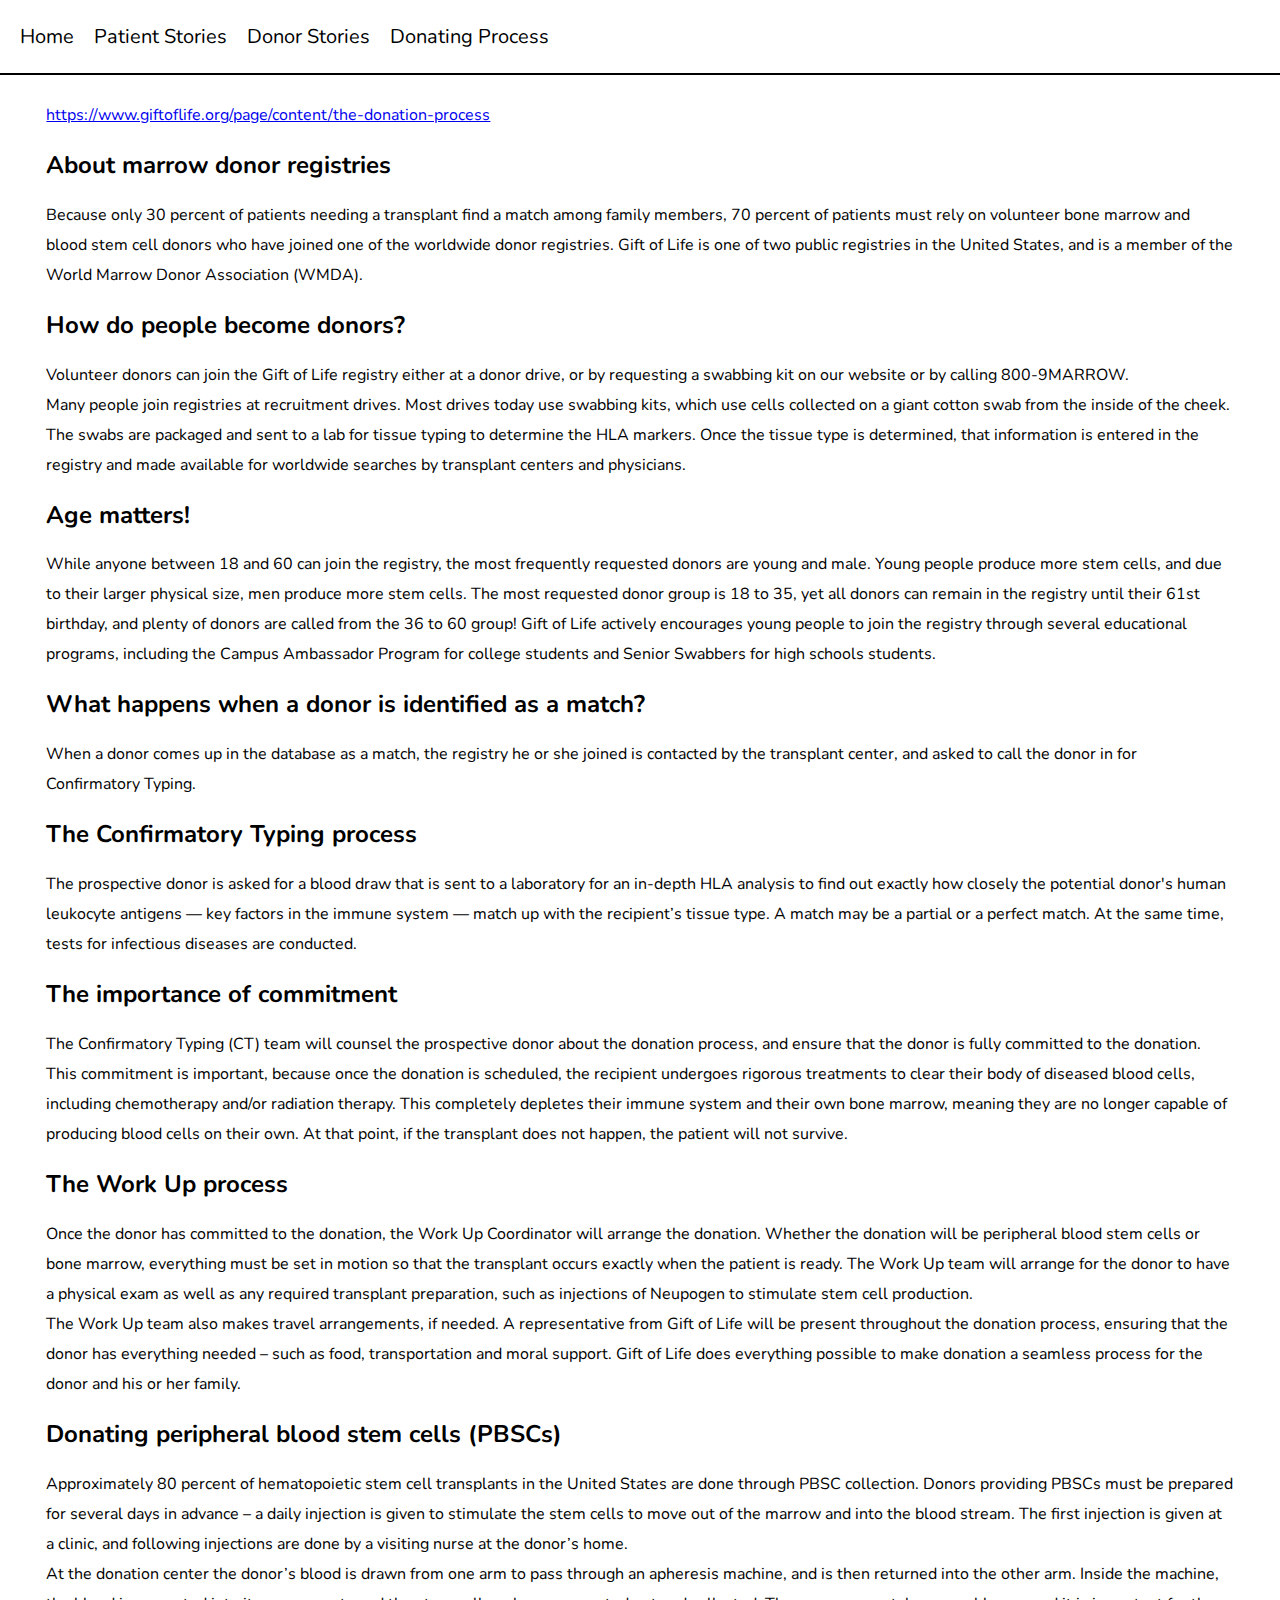
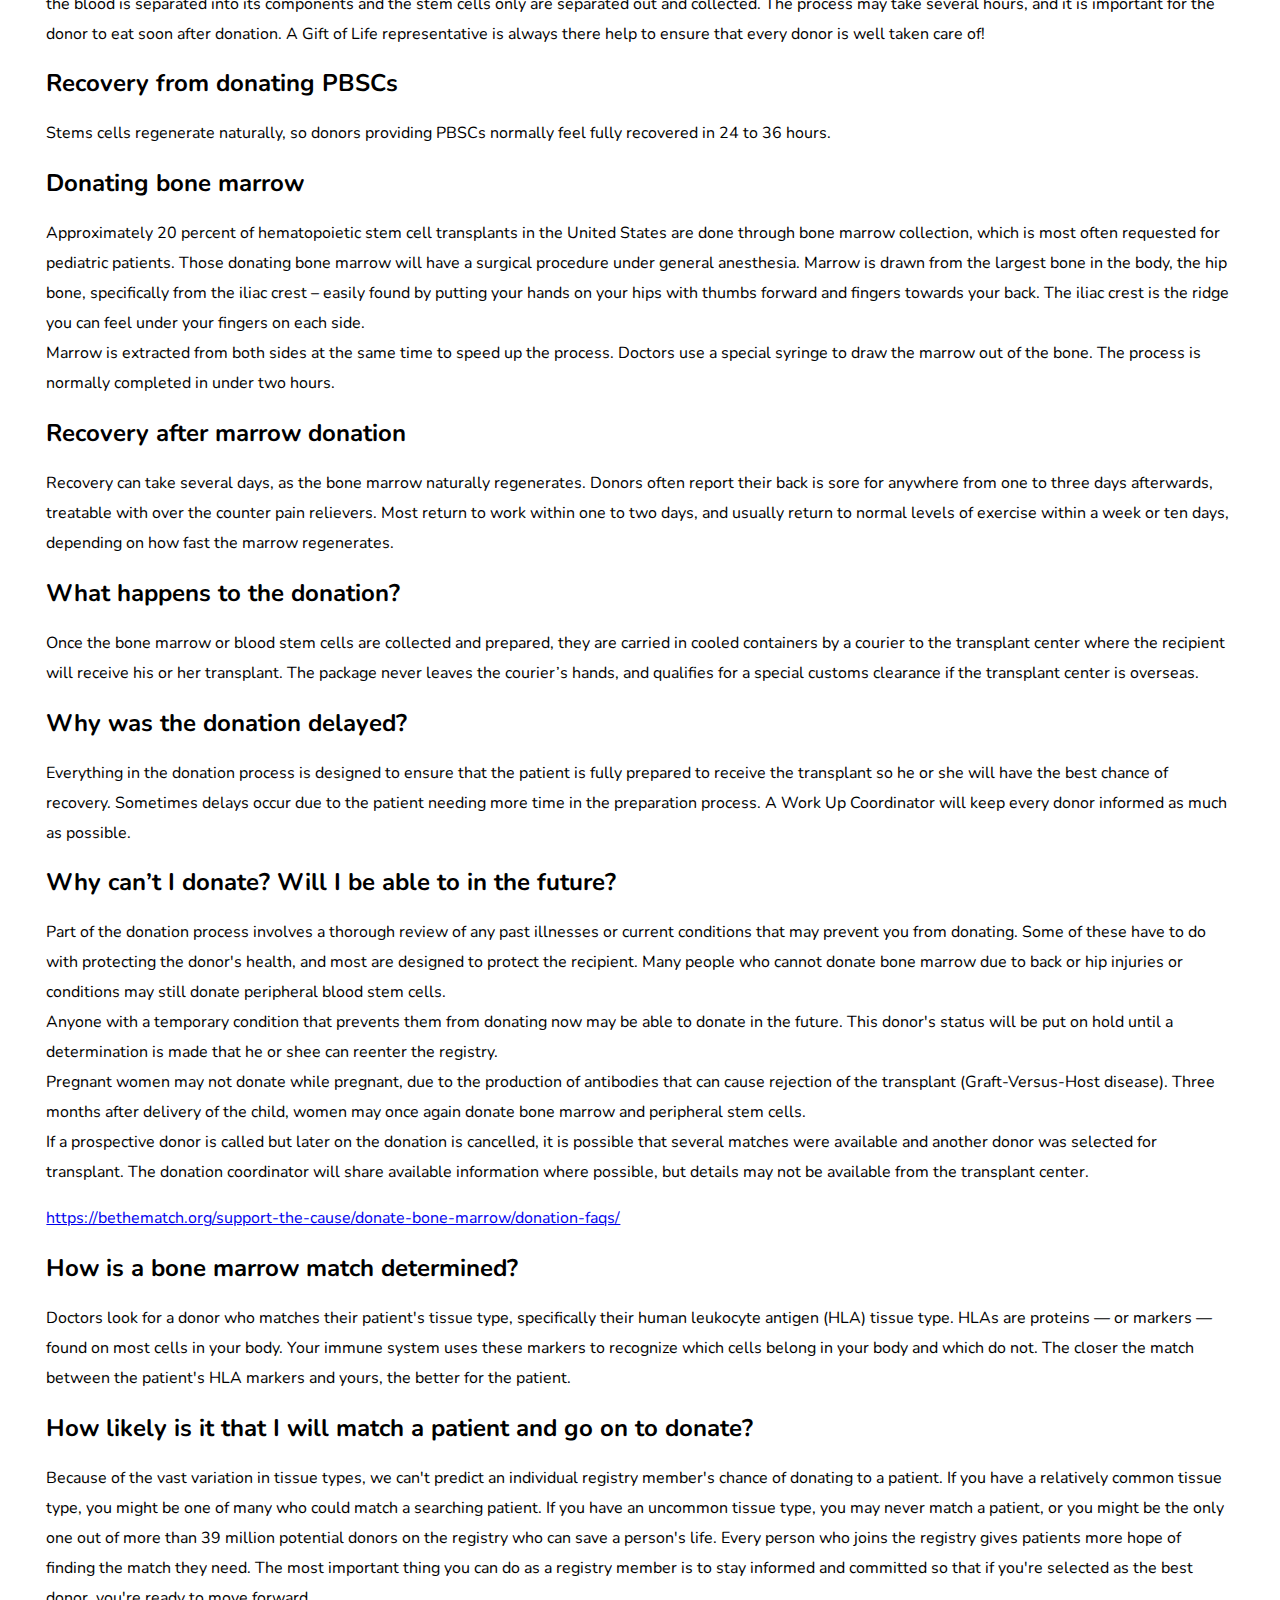
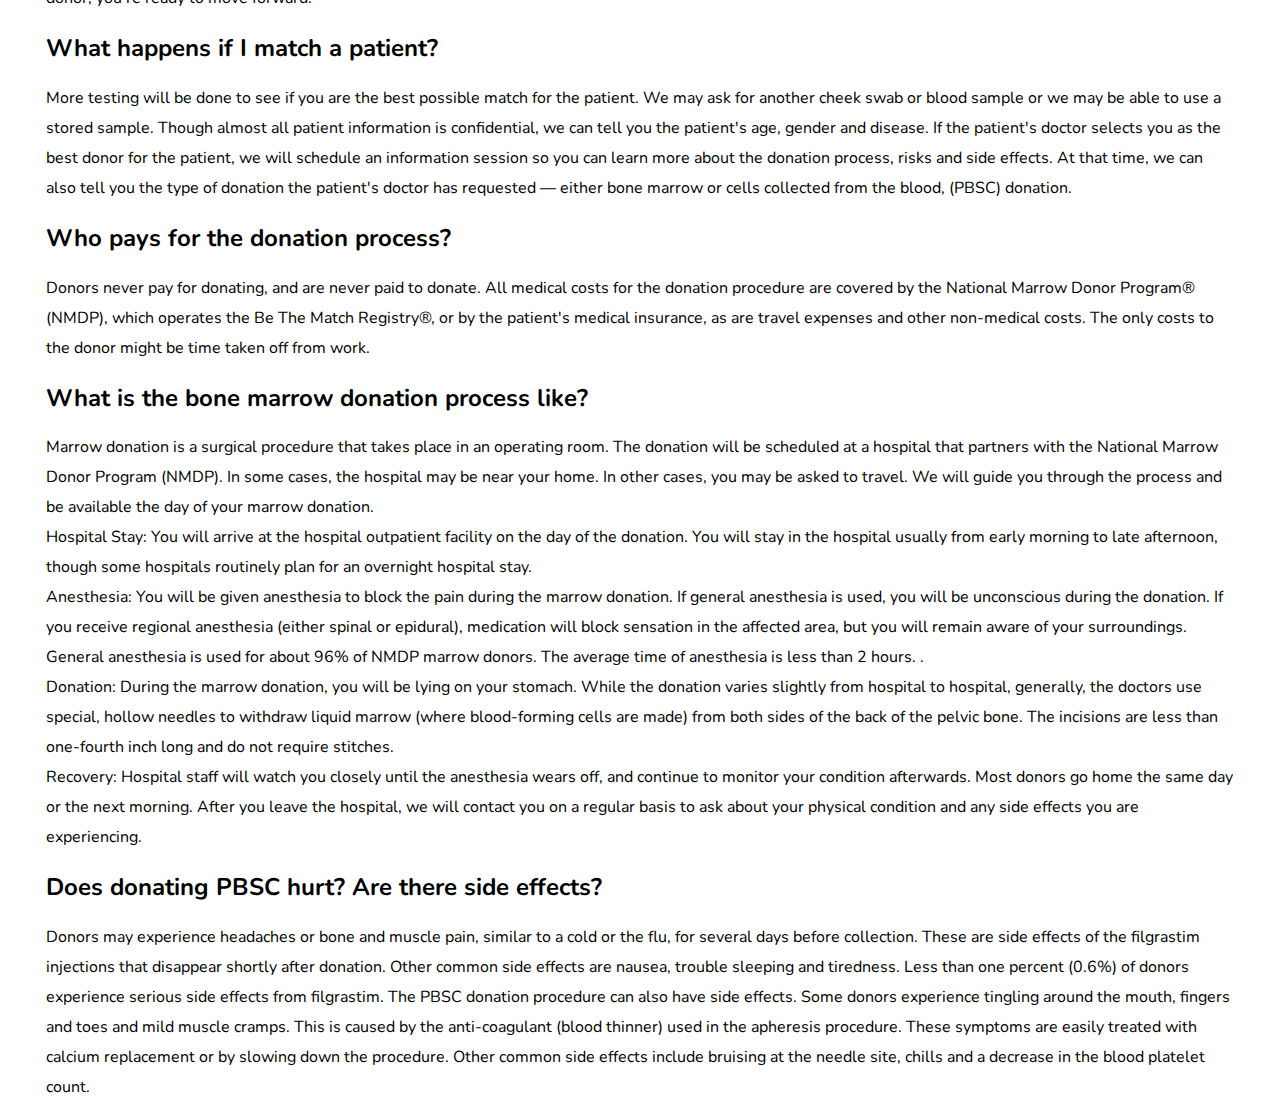
==== donatingProcess.html @ c0209371 "Added a donor stories page" ====
<html>
    <head>
        <title>Patient Stories</title>
        <link rel="stylesheet" href="style.css">

        <link rel="preconnect" href="https://fonts.googleapis.com">
        <link rel="preconnect" href="https://fonts.gstatic.com" crossorigin>
        <link href="https://fonts.googleapis.com/css2?family=Nunito:wght@200;300&display=swap" rel="stylesheet">
    </head>

    <body>
        <div id = "header">
            <a href = "index.html" class = "headerTitles">Home</a>
            <a href = "patientStories.html" class = "headerTitles">Patient Stories</a>
            <a href = "donorStories.html" class = "headerTitles">Donor Stories</a>
            <a href = "donatingProcess.html" class = "headerTitles">Donating Process</a>
        </div>

        <div style = "margin-top: 100px" class = "bodyText">
            <a href= "https://www.giftoflife.org/page/content/the-donation-process">https://www.giftoflife.org/page/content/the-donation-process</a> 

            <h2>About marrow donor registries</h2>
            <p>Because only 30 percent of patients needing a transplant find a match among family members, 70 percent of patients must rely on volunteer bone marrow and blood stem cell donors who have joined one of the worldwide donor registries. Gift of Life is one of two public registries in the United States, and is a member of the World Marrow Donor Association (WMDA). </p>

            <h2>How do people become donors?</h2>
            <p>Volunteer donors can join the Gift of Life registry either at a donor drive, or by requesting a swabbing kit on our website or by calling 800-9MARROW.<br>
                Many people join registries at recruitment drives. Most drives today use swabbing kits, which use cells collected on a giant cotton swab from the inside of the cheek. The swabs are packaged and sent to a lab for tissue typing to determine the HLA markers. Once the tissue type is determined, that information is entered in the registry and made available for worldwide searches by transplant centers and physicians.
            </p>
            
            <h2>Age matters!</h2>
            <p>While anyone between 18 and 60 can join the registry, the most frequently requested donors are young and male. Young people produce more stem cells, and due to their larger physical size, men produce more stem cells. The most requested donor group is 18 to 35, yet all donors can remain in the registry until their 61st birthday, and plenty of donors are called from the 36 to 60 group! Gift of Life actively encourages young people to join the registry through several educational programs, including the Campus Ambassador Program for college students and Senior Swabbers for high schools students.</p>

            <h2>What happens when a donor is identified as a match?</h2>
            <p>When a donor comes up in the database as a match, the registry he or she joined is contacted by the transplant center, and asked to call the donor in for Confirmatory Typing.</p>

            <h2>The Confirmatory Typing process</h2>
            <p>The prospective donor is asked for a blood draw that is sent to a laboratory for an in-depth HLA analysis to find out exactly how closely the potential donor's human leukocyte antigens — key factors in the immune system — match up with the recipient’s tissue type. A match may be a partial or a perfect match. At the same time, tests for infectious diseases are conducted.</p>

            <h2>The importance of commitment</h2>
            <p>The Confirmatory Typing (CT) team will counsel the prospective donor about the donation process, and ensure that the donor is fully committed to the donation. This commitment is important, because once the donation is scheduled, the recipient undergoes rigorous treatments to clear their body of diseased blood cells, including chemotherapy and/or radiation therapy. This completely depletes their immune system and their own bone marrow, meaning they are no longer capable of producing blood cells on their own. At that point, if the transplant does not happen, the patient will not survive.</p>

            <h2>The Work Up process</h2>
            <p>Once the donor has committed to the donation, the Work Up Coordinator will arrange the donation. Whether the donation will be peripheral blood stem cells or bone marrow, everything must be set in motion so that the transplant occurs exactly when the patient is ready. The Work Up team will arrange for the donor to have a physical exam as well as any required transplant preparation, such as injections of Neupogen to stimulate stem cell production.<br>
                The Work Up team also makes travel arrangements, if needed. A representative from Gift of Life will be present throughout the donation process, ensuring that the donor has everything needed – such as food, transportation and moral support. Gift of Life does everything possible to make donation a seamless process for the donor and his or her family.
            </p>

            <h2>Donating peripheral blood stem cells (PBSCs)</h2>
            <p>Approximately 80 percent of hematopoietic stem cell transplants in the United States are done through PBSC collection. Donors providing PBSCs must be prepared for several days in advance – a daily injection is given to stimulate the stem cells to move out of the marrow and into the blood stream. The first injection is given at a clinic, and following injections are done by a visiting nurse at the donor’s home.<br>
                At the donation center the donor’s blood is drawn from one arm to pass through an apheresis machine, and is then returned into the other arm. Inside the machine, the blood is separated into its components and the stem cells only are separated out and collected. The process may take several hours, and it is important for the donor to eat soon after donation. A Gift of Life representative is always there help to ensure that every donor is well taken care of!
            </p>

            <h2>Recovery from donating PBSCs</h2>
            <p>Stems cells regenerate naturally, so donors providing PBSCs normally feel fully recovered in 24 to 36 hours.</p>

            <h2>Donating bone marrow</h2>
            <p>Approximately 20 percent of hematopoietic stem cell transplants in the United States are done through bone marrow collection, which is most often requested for pediatric patients. Those donating bone marrow will have a surgical procedure under general anesthesia. Marrow is drawn from the largest bone in the body, the hip bone, specifically from the iliac crest – easily found by putting your hands on your hips with thumbs forward and fingers towards your back. The iliac crest is the ridge you can feel under your fingers on each side.<br>
                Marrow is extracted from both sides at the same time to speed up the process. Doctors use a special syringe to draw the marrow out of the bone. The process is normally completed in under two hours.
            </p>

            <h2>Recovery after marrow donation</h2>
            <p>Recovery can take several days, as the bone marrow naturally regenerates. Donors often report their back is sore for anywhere from one to three days afterwards, treatable with over the counter pain relievers. Most return to work within one to two days, and usually return to normal levels of exercise within a week or ten days, depending on how fast the marrow regenerates.</p>
        
            <h2>What happens to the donation?</h2>
            <p>Once the bone marrow or blood stem cells are collected and prepared, they are carried in cooled containers by a courier to the transplant center where the recipient will receive his or her transplant. The package never leaves the courier’s hands, and qualifies for a special customs clearance if the transplant center is overseas.</p>

            <h2>Why was the donation delayed?</h2>
            <p>Everything in the donation process is designed to ensure that the patient is fully prepared to receive the transplant so he or she will have the best chance of recovery. Sometimes delays occur due to the patient needing more time in the preparation process. A Work Up Coordinator will keep every donor informed as much as possible.</p>

            <h2>Why can’t I donate? Will I be able to in the future?</h2>
            <p>Part of the donation process involves a thorough review of any past illnesses or current conditions that may prevent you from donating. Some of these have to do with protecting the donor's health, and most are designed to protect the recipient. Many people who cannot donate bone marrow due to back or hip injuries or conditions may still donate peripheral blood stem cells.<br>
                Anyone with a temporary condition that prevents them from donating now may be able to donate in the future. This donor's status will be put on hold until a determination is made that he or shee can reenter the registry.<br>
                Pregnant women may not donate while pregnant, due to the production of antibodies that can cause rejection of the transplant (Graft-Versus-Host disease). Three months after delivery of the child, women may once again donate bone marrow and peripheral stem cells.<br>
                If a prospective donor is called but later on the donation is cancelled, it is possible that several matches were available and another donor was selected for transplant. The donation coordinator will share available information where possible, but details may not be available from the transplant center.<br>
            </p>
            <a href = "https://bethematch.org/support-the-cause/donate-bone-marrow/donation-faqs/">https://bethematch.org/support-the-cause/donate-bone-marrow/donation-faqs/</a>

            <h2>How is a bone marrow match determined?</h2>
            <p>Doctors look for a donor who matches their patient's tissue type, specifically their human leukocyte antigen (HLA) tissue type. HLAs are proteins — or markers — found on most cells in your body. Your immune system uses these markers to recognize which cells belong in your body and which do not. The closer the match between the patient's HLA markers and yours, the better for the patient.</p>

            <h2>How likely is it that I will match a patient and go on to donate?</h2>
            <p>Because of the vast variation in tissue types, we can't predict an individual registry member's chance of donating to a patient. If you have a relatively common tissue type, you might be one of many who could match a searching patient. If you have an uncommon tissue type, you may never match a patient, or you might be the only one out of more than 39 million potential donors on the registry who can save a person's life. Every person who joins the registry gives patients more hope of finding the match they need. The most important thing you can do as a registry member is to stay informed and committed so that if you're selected as the best donor, you're ready to move forward.</p>

            <h2>What happens if I match a patient? </h2>
            <p> More testing will be done to see if you are the best possible match for the patient. We may ask for another cheek swab or blood sample or we may be able to use a stored sample. Though almost all patient information is confidential, we can tell you the patient's age, gender and disease. If the patient's doctor selects you as the best donor for the patient, we will schedule an information session so you can learn more about the donation process, risks and side effects. At that time, we can also tell you the type of donation the patient's doctor has requested — either bone marrow or cells collected from the blood, (PBSC) donation.</p>

            <h2>Who pays for the donation process?</h2>
            <p>Donors never pay for donating, and are never paid to donate. All medical costs for the donation procedure are covered by the National Marrow Donor Program® (NMDP), which operates the Be The Match Registry®, or by the patient's medical insurance, as are travel expenses and other non-medical costs. The only costs to the donor might be time taken off from work.</p>

            <h2>What is the bone marrow donation process like?</h2>
            <p>Marrow donation is a surgical procedure that takes place in an operating room. The donation will be scheduled at a hospital that partners with the National Marrow Donor Program (NMDP). In some cases, the hospital may be near your home. In other cases, you may be asked to travel. We will guide you through the process and be available the day of your marrow donation.<br>
                Hospital Stay: You will arrive at the hospital outpatient facility on the day of the donation. You will stay in the hospital usually from early morning to late afternoon, though some hospitals routinely plan for an overnight hospital stay.<br>
                Anesthesia: You will be given anesthesia to block the pain during the marrow donation. If general anesthesia is used, you will be unconscious during the donation. If you receive regional anesthesia (either spinal or epidural), medication will block sensation in the affected area, but you will remain aware of your surroundings. General anesthesia is used for about 96% of NMDP marrow donors. The average time of anesthesia is less than 2 hours. .<br>
                Donation: During the marrow donation, you will be lying on your stomach. While the donation varies slightly from hospital to hospital, generally, the doctors use special, hollow needles to withdraw liquid marrow (where blood-forming cells are made) from both sides of the back of the pelvic bone. The incisions are less than one-fourth inch long and do not require stitches.<br>
                Recovery: Hospital staff will watch you closely until the anesthesia wears off, and continue to monitor your condition afterwards. Most donors go home the same day or the next morning. After you leave the hospital, we will contact you on a regular basis to ask about your physical condition and any side effects you are experiencing.<br>
            </p>

            <h2>Does donating PBSC hurt? Are there side effects? </h2>
            <p>Donors may experience headaches or bone and muscle pain, similar to a cold or the flu, for several days before collection. These are side effects of the filgrastim injections that disappear shortly after donation. Other common side effects are nausea, trouble sleeping and tiredness. Less than one percent (0.6%) of donors experience serious side effects from filgrastim. The PBSC donation procedure can also have side effects. Some donors experience tingling around the mouth, fingers and toes and mild muscle cramps. This is caused by the anti-coagulant (blood thinner) used in the apheresis procedure. These symptoms are easily treated with calcium replacement or by slowing down the procedure. Other common side effects include bruising at the needle site, chills and a decrease in the blood platelet count.</p>
        </div>
    </body>
</html>
---- style.css ----
body {
  font-family: 'Nunito', sans-serif;
}

#header {
    display: flex;
    position: fixed;
    width: 100vw;
    height: 75px;
    border-bottom: 2px solid black;
    top: 0px;
    left: 0px;

    padding-left: 10px;

    background-color: white;

    z-index: 900;
}

.headerTitles {
    margin-top: auto;
    margin-bottom: auto;
    margin-left: 10px;
    margin-right: 10px;
    font-size: 20px;
    color: black;
    text-decoration: none;
}

.bodyText {
  margin-left: 3vw;
  margin-right: 3vw;
  line-height: 30px;
}

* {box-sizing: border-box}
.mySlides1, .mySlides2 .mySlides3 {display: none}
img {vertical-align: middle;}

/* Slideshow container */
.slideshow-container {
  max-width: 500px;
  position: relative;
  margin: auto;
}

/* Next & previous buttons */
.prev, .next {
  cursor: pointer;
  position: absolute;
  top: 50%;
  width: auto;
  padding: 16px;
  margin-top: -22px;
  font-weight: bold;
  font-size: 18px;
  transition: 0.6s ease;
  border-radius: 0 3px 3px 0;
  user-select: none;
  background-color: #f1f1f1;
  color: black;
}

.prev {
  left: -50px;
}

/* Position the "next button" to the right */
.next {
  right: -50px;
  border-radius: 3px 0 0 3px;
}
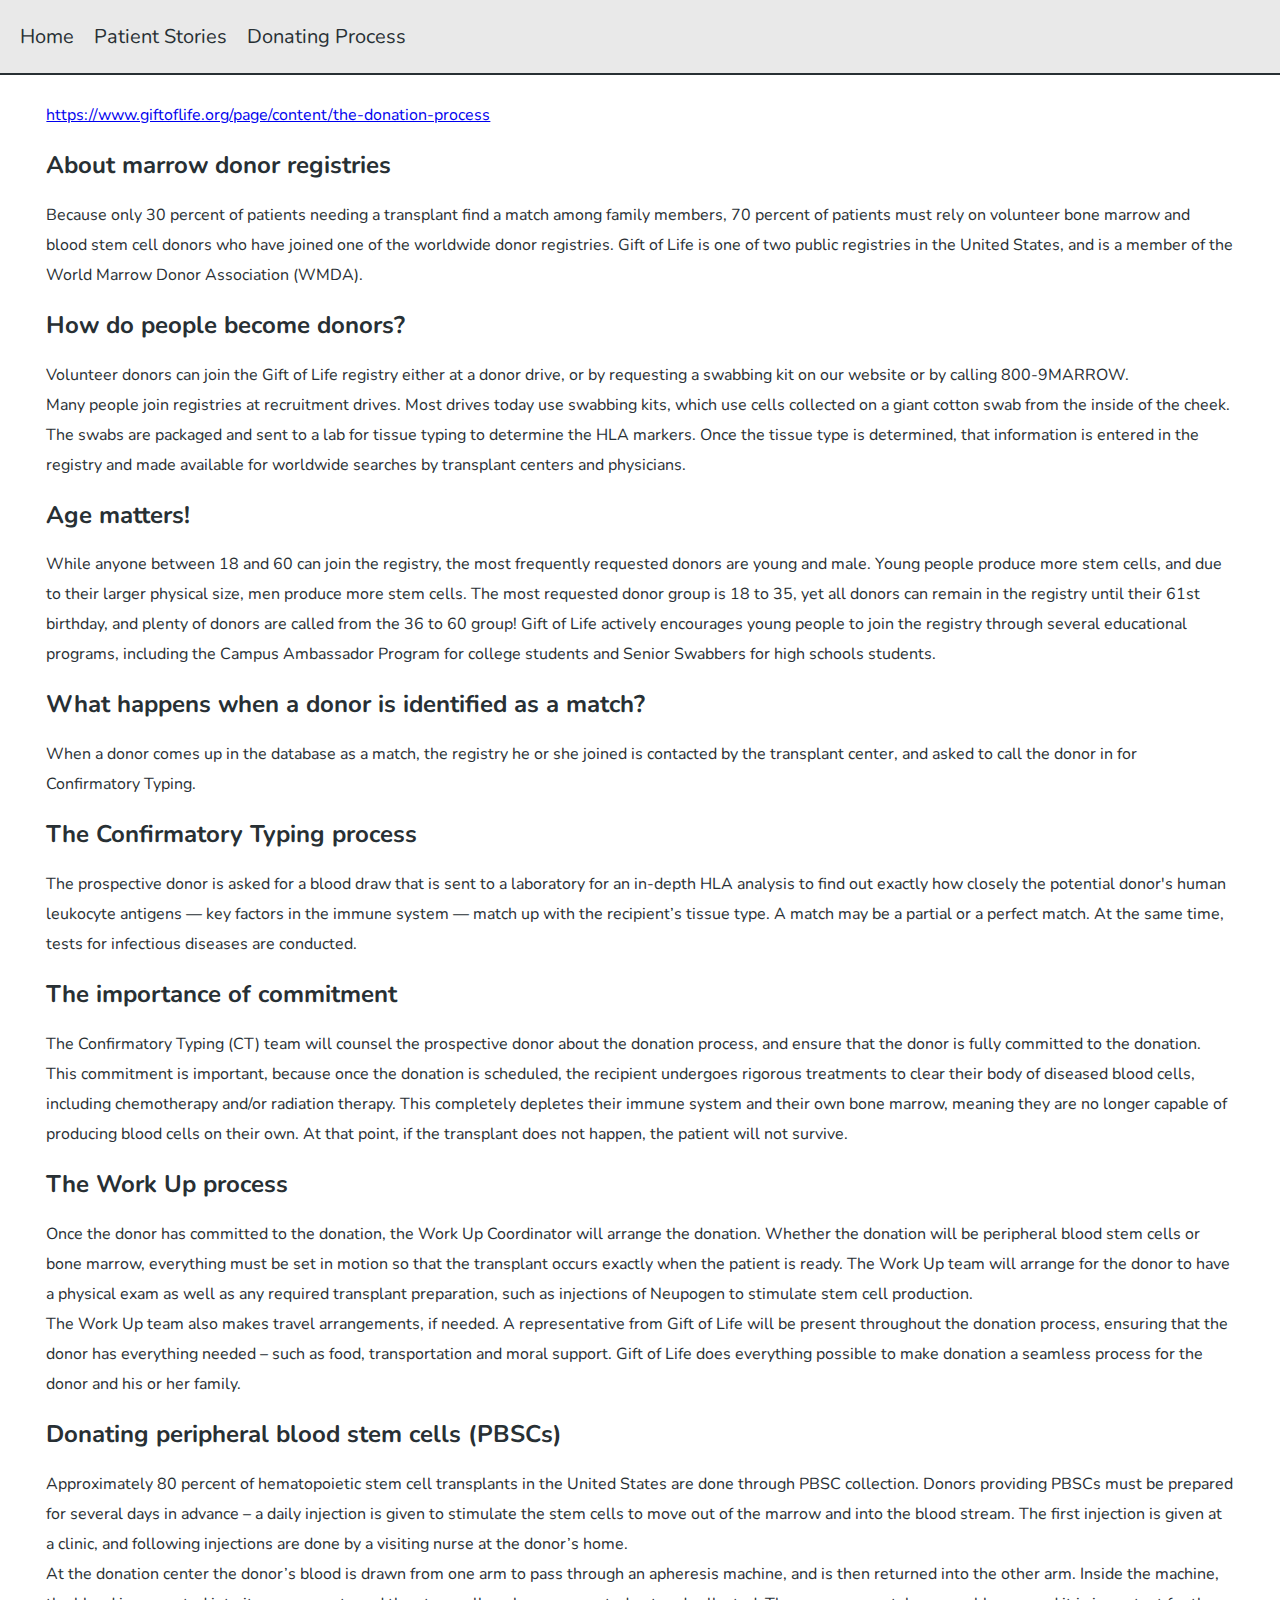
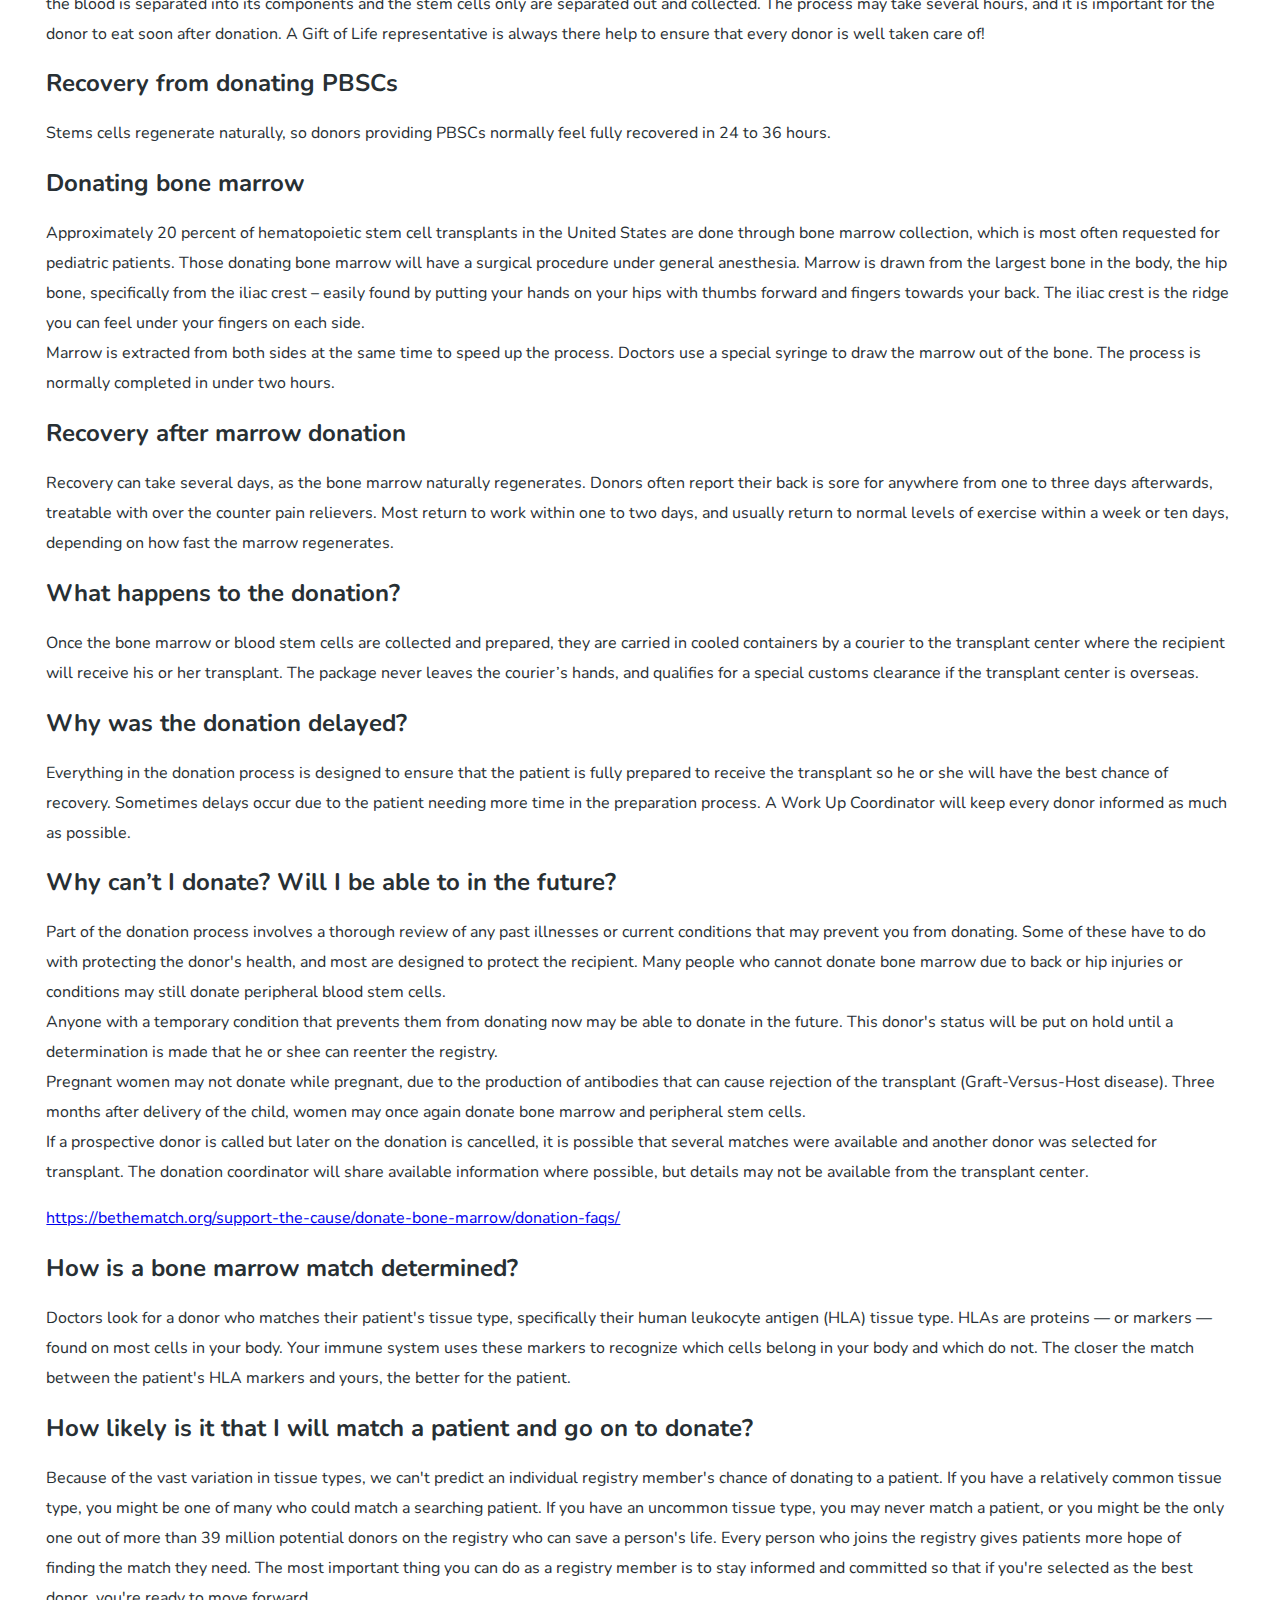
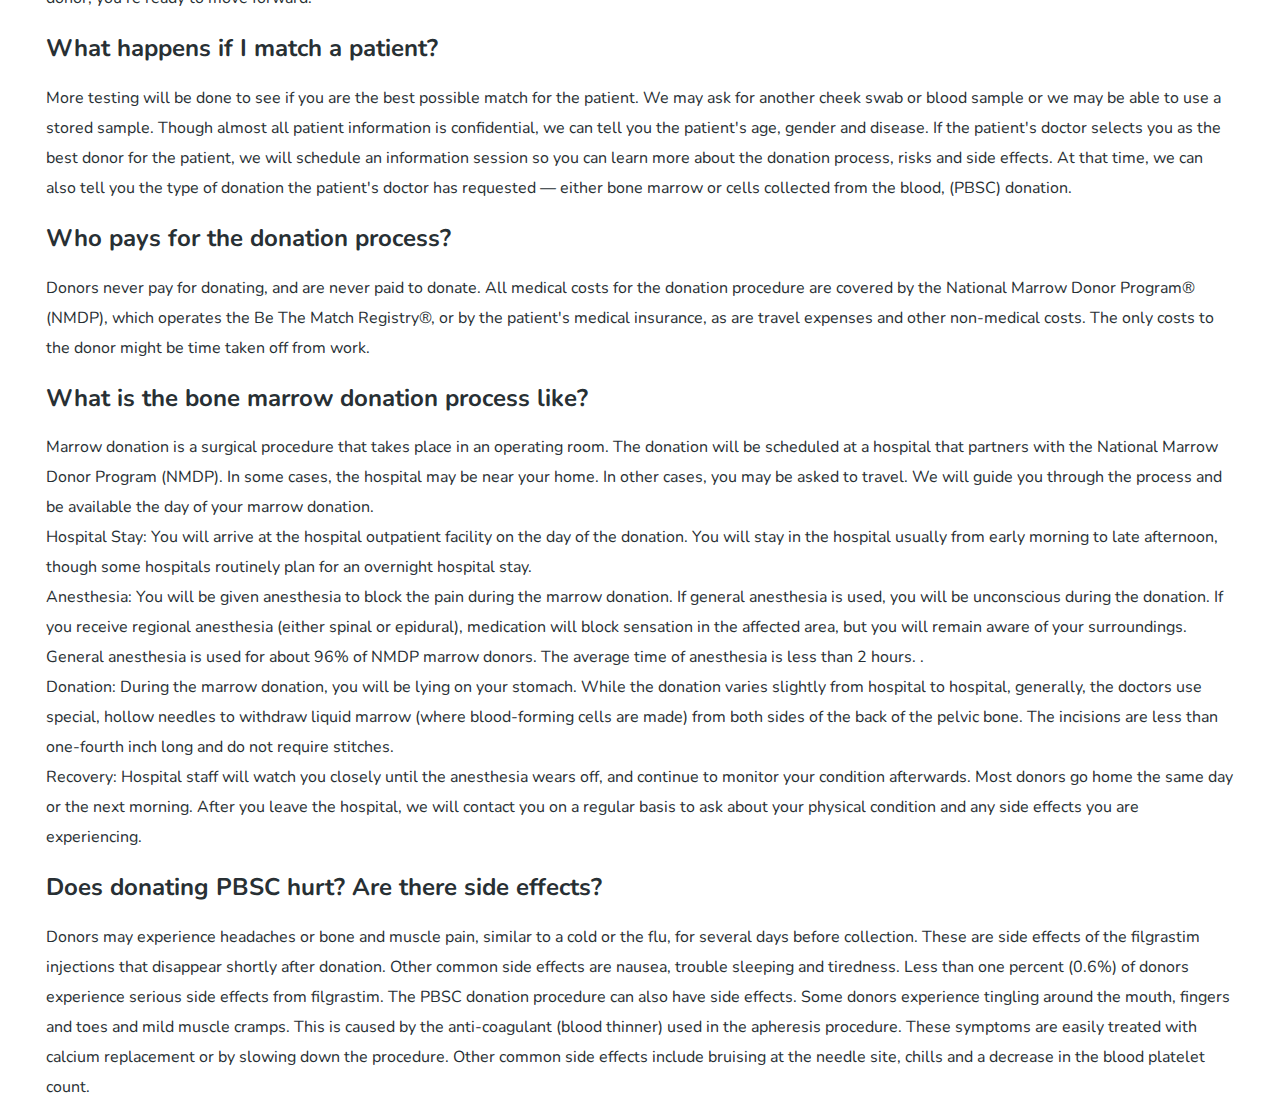
==== commit 8f5291ec: "removed donor stories" ====
--- a/donatingProcess.html
+++ b/donatingProcess.html
@@ -12,7 +12,6 @@
         <div id = "header">
             <a href = "index.html" class = "headerTitles">Home</a>
             <a href = "patientStories.html" class = "headerTitles">Patient Stories</a>
-            <a href = "donorStories.html" class = "headerTitles">Donor Stories</a>
             <a href = "donatingProcess.html" class = "headerTitles">Donating Process</a>
         </div>
 
--- a/style.css
+++ b/style.css
@@ -1,5 +1,6 @@
 body {
   font-family: 'Nunito', sans-serif;
+  color: #283034;
 }
 
 #header {
@@ -7,13 +8,13 @@
     position: fixed;
     width: 100vw;
     height: 75px;
-    border-bottom: 2px solid black;
+    border-bottom: 2px solid #283034;
     top: 0px;
     left: 0px;
 
     padding-left: 10px;
 
-    background-color: white;
+    background-color: #e9e9e9;
 
     z-index: 900;
 }
@@ -24,7 +25,7 @@
     margin-left: 10px;
     margin-right: 10px;
     font-size: 20px;
-    color: black;
+    color: #283034;
     text-decoration: none;
 }
 
@@ -59,15 +60,15 @@
   border-radius: 0 3px 3px 0;
   user-select: none;
   background-color: #f1f1f1;
-  color: black;
+  color: #283034;
 }
 
 .prev {
-  left: -50px;
+  left: -41px;
 }
 
 /* Position the "next button" to the right */
 .next {
-  right: -50px;
+  right: -42px;
   border-radius: 3px 0 0 3px;
 }
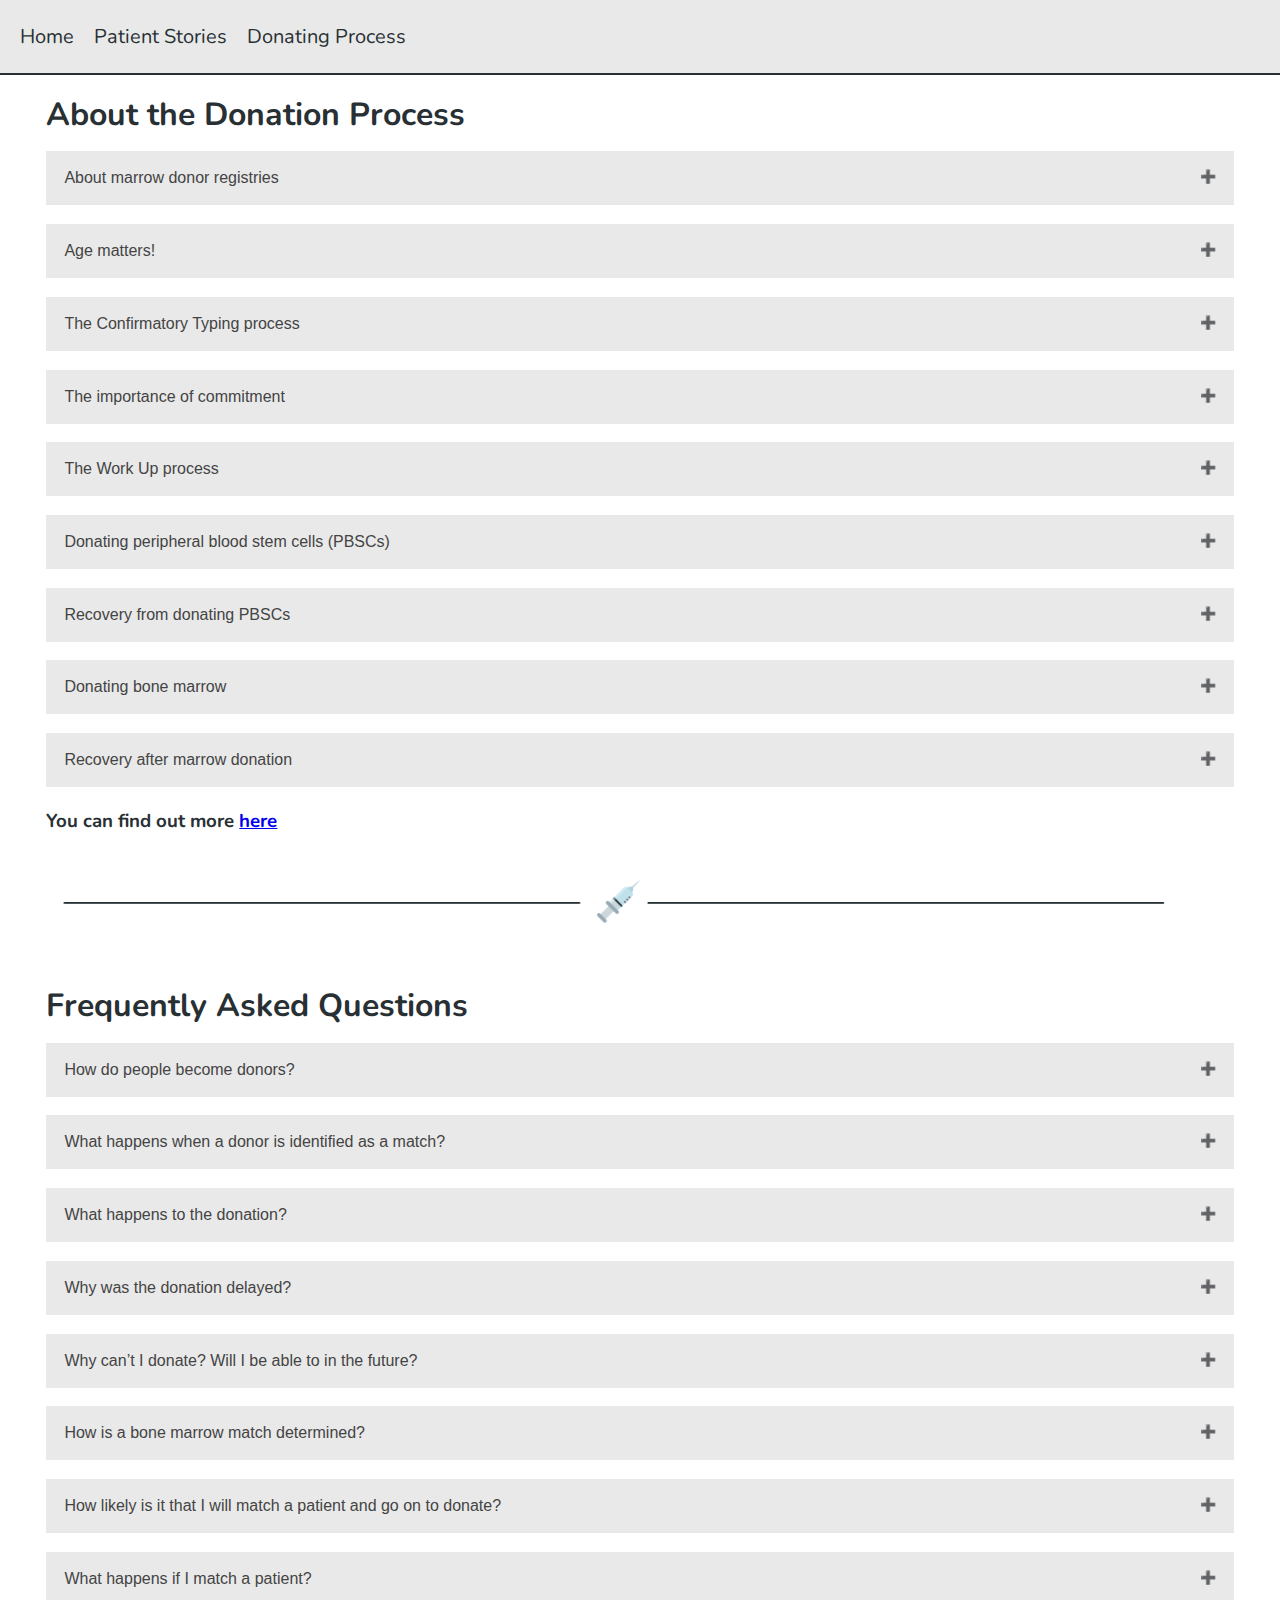
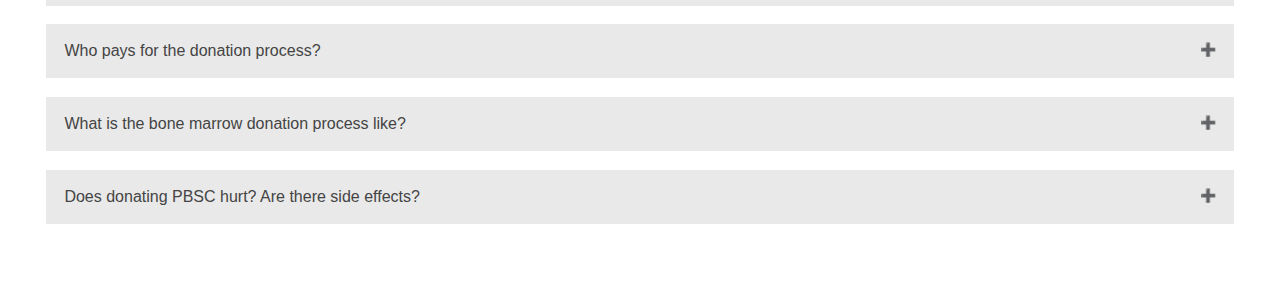
==== commit f1ef05c0: "added dividers to stories, reworked process page" ====
--- a/donatingProcess.html
+++ b/donatingProcess.html
@@ -15,86 +15,208 @@
             <a href = "donatingProcess.html" class = "headerTitles">Donating Process</a>
         </div>
 
-        <div style = "margin-top: 100px" class = "bodyText">
-            <a href= "https://www.giftoflife.org/page/content/the-donation-process">https://www.giftoflife.org/page/content/the-donation-process</a> 
-
-            <h2>About marrow donor registries</h2>
-            <p>Because only 30 percent of patients needing a transplant find a match among family members, 70 percent of patients must rely on volunteer bone marrow and blood stem cell donors who have joined one of the worldwide donor registries. Gift of Life is one of two public registries in the United States, and is a member of the World Marrow Donor Association (WMDA). </p>
-
-            <h2>How do people become donors?</h2>
-            <p>Volunteer donors can join the Gift of Life registry either at a donor drive, or by requesting a swabbing kit on our website or by calling 800-9MARROW.<br>
-                Many people join registries at recruitment drives. Most drives today use swabbing kits, which use cells collected on a giant cotton swab from the inside of the cheek. The swabs are packaged and sent to a lab for tissue typing to determine the HLA markers. Once the tissue type is determined, that information is entered in the registry and made available for worldwide searches by transplant centers and physicians.
-            </p>
-            
-            <h2>Age matters!</h2>
-            <p>While anyone between 18 and 60 can join the registry, the most frequently requested donors are young and male. Young people produce more stem cells, and due to their larger physical size, men produce more stem cells. The most requested donor group is 18 to 35, yet all donors can remain in the registry until their 61st birthday, and plenty of donors are called from the 36 to 60 group! Gift of Life actively encourages young people to join the registry through several educational programs, including the Campus Ambassador Program for college students and Senior Swabbers for high schools students.</p>
-
-            <h2>What happens when a donor is identified as a match?</h2>
-            <p>When a donor comes up in the database as a match, the registry he or she joined is contacted by the transplant center, and asked to call the donor in for Confirmatory Typing.</p>
-
-            <h2>The Confirmatory Typing process</h2>
-            <p>The prospective donor is asked for a blood draw that is sent to a laboratory for an in-depth HLA analysis to find out exactly how closely the potential donor's human leukocyte antigens — key factors in the immune system — match up with the recipient’s tissue type. A match may be a partial or a perfect match. At the same time, tests for infectious diseases are conducted.</p>
-
-            <h2>The importance of commitment</h2>
-            <p>The Confirmatory Typing (CT) team will counsel the prospective donor about the donation process, and ensure that the donor is fully committed to the donation. This commitment is important, because once the donation is scheduled, the recipient undergoes rigorous treatments to clear their body of diseased blood cells, including chemotherapy and/or radiation therapy. This completely depletes their immune system and their own bone marrow, meaning they are no longer capable of producing blood cells on their own. At that point, if the transplant does not happen, the patient will not survive.</p>
-
-            <h2>The Work Up process</h2>
-            <p>Once the donor has committed to the donation, the Work Up Coordinator will arrange the donation. Whether the donation will be peripheral blood stem cells or bone marrow, everything must be set in motion so that the transplant occurs exactly when the patient is ready. The Work Up team will arrange for the donor to have a physical exam as well as any required transplant preparation, such as injections of Neupogen to stimulate stem cell production.<br>
-                The Work Up team also makes travel arrangements, if needed. A representative from Gift of Life will be present throughout the donation process, ensuring that the donor has everything needed – such as food, transportation and moral support. Gift of Life does everything possible to make donation a seamless process for the donor and his or her family.
-            </p>
-
-            <h2>Donating peripheral blood stem cells (PBSCs)</h2>
-            <p>Approximately 80 percent of hematopoietic stem cell transplants in the United States are done through PBSC collection. Donors providing PBSCs must be prepared for several days in advance – a daily injection is given to stimulate the stem cells to move out of the marrow and into the blood stream. The first injection is given at a clinic, and following injections are done by a visiting nurse at the donor’s home.<br>
-                At the donation center the donor’s blood is drawn from one arm to pass through an apheresis machine, and is then returned into the other arm. Inside the machine, the blood is separated into its components and the stem cells only are separated out and collected. The process may take several hours, and it is important for the donor to eat soon after donation. A Gift of Life representative is always there help to ensure that every donor is well taken care of!
-            </p>
-
-            <h2>Recovery from donating PBSCs</h2>
-            <p>Stems cells regenerate naturally, so donors providing PBSCs normally feel fully recovered in 24 to 36 hours.</p>
-
-            <h2>Donating bone marrow</h2>
-            <p>Approximately 20 percent of hematopoietic stem cell transplants in the United States are done through bone marrow collection, which is most often requested for pediatric patients. Those donating bone marrow will have a surgical procedure under general anesthesia. Marrow is drawn from the largest bone in the body, the hip bone, specifically from the iliac crest – easily found by putting your hands on your hips with thumbs forward and fingers towards your back. The iliac crest is the ridge you can feel under your fingers on each side.<br>
-                Marrow is extracted from both sides at the same time to speed up the process. Doctors use a special syringe to draw the marrow out of the bone. The process is normally completed in under two hours.
-            </p>
-
-            <h2>Recovery after marrow donation</h2>
-            <p>Recovery can take several days, as the bone marrow naturally regenerates. Donors often report their back is sore for anywhere from one to three days afterwards, treatable with over the counter pain relievers. Most return to work within one to two days, and usually return to normal levels of exercise within a week or ten days, depending on how fast the marrow regenerates.</p>
-        
-            <h2>What happens to the donation?</h2>
-            <p>Once the bone marrow or blood stem cells are collected and prepared, they are carried in cooled containers by a courier to the transplant center where the recipient will receive his or her transplant. The package never leaves the courier’s hands, and qualifies for a special customs clearance if the transplant center is overseas.</p>
-
-            <h2>Why was the donation delayed?</h2>
-            <p>Everything in the donation process is designed to ensure that the patient is fully prepared to receive the transplant so he or she will have the best chance of recovery. Sometimes delays occur due to the patient needing more time in the preparation process. A Work Up Coordinator will keep every donor informed as much as possible.</p>
-
-            <h2>Why can’t I donate? Will I be able to in the future?</h2>
-            <p>Part of the donation process involves a thorough review of any past illnesses or current conditions that may prevent you from donating. Some of these have to do with protecting the donor's health, and most are designed to protect the recipient. Many people who cannot donate bone marrow due to back or hip injuries or conditions may still donate peripheral blood stem cells.<br>
-                Anyone with a temporary condition that prevents them from donating now may be able to donate in the future. This donor's status will be put on hold until a determination is made that he or shee can reenter the registry.<br>
-                Pregnant women may not donate while pregnant, due to the production of antibodies that can cause rejection of the transplant (Graft-Versus-Host disease). Three months after delivery of the child, women may once again donate bone marrow and peripheral stem cells.<br>
-                If a prospective donor is called but later on the donation is cancelled, it is possible that several matches were available and another donor was selected for transplant. The donation coordinator will share available information where possible, but details may not be available from the transplant center.<br>
-            </p>
-            <a href = "https://bethematch.org/support-the-cause/donate-bone-marrow/donation-faqs/">https://bethematch.org/support-the-cause/donate-bone-marrow/donation-faqs/</a>
-
-            <h2>How is a bone marrow match determined?</h2>
-            <p>Doctors look for a donor who matches their patient's tissue type, specifically their human leukocyte antigen (HLA) tissue type. HLAs are proteins — or markers — found on most cells in your body. Your immune system uses these markers to recognize which cells belong in your body and which do not. The closer the match between the patient's HLA markers and yours, the better for the patient.</p>
-
-            <h2>How likely is it that I will match a patient and go on to donate?</h2>
-            <p>Because of the vast variation in tissue types, we can't predict an individual registry member's chance of donating to a patient. If you have a relatively common tissue type, you might be one of many who could match a searching patient. If you have an uncommon tissue type, you may never match a patient, or you might be the only one out of more than 39 million potential donors on the registry who can save a person's life. Every person who joins the registry gives patients more hope of finding the match they need. The most important thing you can do as a registry member is to stay informed and committed so that if you're selected as the best donor, you're ready to move forward.</p>
-
-            <h2>What happens if I match a patient? </h2>
-            <p> More testing will be done to see if you are the best possible match for the patient. We may ask for another cheek swab or blood sample or we may be able to use a stored sample. Though almost all patient information is confidential, we can tell you the patient's age, gender and disease. If the patient's doctor selects you as the best donor for the patient, we will schedule an information session so you can learn more about the donation process, risks and side effects. At that time, we can also tell you the type of donation the patient's doctor has requested — either bone marrow or cells collected from the blood, (PBSC) donation.</p>
-
-            <h2>Who pays for the donation process?</h2>
-            <p>Donors never pay for donating, and are never paid to donate. All medical costs for the donation procedure are covered by the National Marrow Donor Program® (NMDP), which operates the Be The Match Registry®, or by the patient's medical insurance, as are travel expenses and other non-medical costs. The only costs to the donor might be time taken off from work.</p>
-
-            <h2>What is the bone marrow donation process like?</h2>
-            <p>Marrow donation is a surgical procedure that takes place in an operating room. The donation will be scheduled at a hospital that partners with the National Marrow Donor Program (NMDP). In some cases, the hospital may be near your home. In other cases, you may be asked to travel. We will guide you through the process and be available the day of your marrow donation.<br>
-                Hospital Stay: You will arrive at the hospital outpatient facility on the day of the donation. You will stay in the hospital usually from early morning to late afternoon, though some hospitals routinely plan for an overnight hospital stay.<br>
-                Anesthesia: You will be given anesthesia to block the pain during the marrow donation. If general anesthesia is used, you will be unconscious during the donation. If you receive regional anesthesia (either spinal or epidural), medication will block sensation in the affected area, but you will remain aware of your surroundings. General anesthesia is used for about 96% of NMDP marrow donors. The average time of anesthesia is less than 2 hours. .<br>
-                Donation: During the marrow donation, you will be lying on your stomach. While the donation varies slightly from hospital to hospital, generally, the doctors use special, hollow needles to withdraw liquid marrow (where blood-forming cells are made) from both sides of the back of the pelvic bone. The incisions are less than one-fourth inch long and do not require stitches.<br>
-                Recovery: Hospital staff will watch you closely until the anesthesia wears off, and continue to monitor your condition afterwards. Most donors go home the same day or the next morning. After you leave the hospital, we will contact you on a regular basis to ask about your physical condition and any side effects you are experiencing.<br>
-            </p>
-
-            <h2>Does donating PBSC hurt? Are there side effects? </h2>
-            <p>Donors may experience headaches or bone and muscle pain, similar to a cold or the flu, for several days before collection. These are side effects of the filgrastim injections that disappear shortly after donation. Other common side effects are nausea, trouble sleeping and tiredness. Less than one percent (0.6%) of donors experience serious side effects from filgrastim. The PBSC donation procedure can also have side effects. Some donors experience tingling around the mouth, fingers and toes and mild muscle cramps. This is caused by the anti-coagulant (blood thinner) used in the apheresis procedure. These symptoms are easily treated with calcium replacement or by slowing down the procedure. Other common side effects include bruising at the needle site, chills and a decrease in the blood platelet count.</p>
+        <div style = "margin-top: 100px" class = "bodyText"> 
+
+            <h1>About the Donation Process</h1>
+            <button class = "accordion">About marrow donor registries</button>
+            <div class = "panel">
+                <p>Because only 30 percent of patients needing a transplant find a match among family members, 70 percent of patients must rely on volunteer bone marrow and blood stem cell donors who have joined one of the worldwide donor registries. Gift of Life is one of two public registries in the United States, and is a member of the World Marrow Donor Association (WMDA). </p>
+            </div>
+
+            <h3></h3>
+
+            <button class = "accordion">Age matters!</button>
+            <div class = "panel">
+                <p>While anyone between 18 and 60 can join the registry, the most frequently requested donors are young and male. Young people produce more stem cells, and due to their larger physical size, men produce more stem cells. The most requested donor group is 18 to 35, yet all donors can remain in the registry until their 61st birthday, and plenty of donors are called from the 36 to 60 group! Gift of Life actively encourages young people to join the registry through several educational programs, including the Campus Ambassador Program for college students and Senior Swabbers for high schools students.</p>
+            </div>
+
+            <h3></h3>
+
+            <button class = "accordion">The Confirmatory Typing process</button>
+            <div class = "panel">
+                <p>The prospective donor is asked for a blood draw that is sent to a laboratory for an in-depth HLA analysis to find out exactly how closely the potential donor's human leukocyte antigens — key factors in the immune system — match up with the recipient’s tissue type. A match may be a partial or a perfect match. At the same time, tests for infectious diseases are conducted.</p>
+            </div>
+
+            <h3></h3>
+
+            <button class = "accordion">The importance of commitment</button>
+            <div class = "panel">
+                <p>The Confirmatory Typing (CT) team will counsel the prospective donor about the donation process, and ensure that the donor is fully committed to the donation. This commitment is important, because once the donation is scheduled, the recipient undergoes rigorous treatments to clear their body of diseased blood cells, including chemotherapy and/or radiation therapy. This completely depletes their immune system and their own bone marrow, meaning they are no longer capable of producing blood cells on their own. At that point, if the transplant does not happen, the patient will not survive.</p>
+            </div>
+
+            <h3></h3>
+
+            <button class = "accordion">The Work Up process</button>
+            <div class = "panel">
+                <p>Once the donor has committed to the donation, the Work Up Coordinator will arrange the donation. Whether the donation will be peripheral blood stem cells or bone marrow, everything must be set in motion so that the transplant occurs exactly when the patient is ready. The Work Up team will arrange for the donor to have a physical exam as well as any required transplant preparation, such as injections of Neupogen to stimulate stem cell production.<br>
+                    The Work Up team also makes travel arrangements, if needed. A representative from Gift of Life will be present throughout the donation process, ensuring that the donor has everything needed – such as food, transportation and moral support. Gift of Life does everything possible to make donation a seamless process for the donor and his or her family.
+                </p>
+            </div>
+
+            <h3></h3>
+
+            <button class = "accordion">Donating peripheral blood stem cells (PBSCs)</button>
+            <div class = "panel">
+                <p>Approximately 80 percent of hematopoietic stem cell transplants in the United States are done through PBSC collection. Donors providing PBSCs must be prepared for several days in advance – a daily injection is given to stimulate the stem cells to move out of the marrow and into the blood stream. The first injection is given at a clinic, and following injections are done by a visiting nurse at the donor’s home.<br>
+                    At the donation center the donor’s blood is drawn from one arm to pass through an apheresis machine, and is then returned into the other arm. Inside the machine, the blood is separated into its components and the stem cells only are separated out and collected. The process may take several hours, and it is important for the donor to eat soon after donation. A Gift of Life representative is always there help to ensure that every donor is well taken care of!
+                </p>
+            </div>
+
+            <h3></h3>
+
+            <button class = "accordion">Recovery from donating PBSCs</button>
+            <div class = "panel">
+                <p>Stems cells regenerate naturally, so donors providing PBSCs normally feel fully recovered in 24 to 36 hours.</p>
+            </div>
+
+            <h3></h3>
+
+            <button class = "accordion">Donating bone marrow</button>
+            <div class = "panel">
+                <p>Approximately 20 percent of hematopoietic stem cell transplants in the United States are done through bone marrow collection, which is most often requested for pediatric patients. Those donating bone marrow will have a surgical procedure under general anesthesia. Marrow is drawn from the largest bone in the body, the hip bone, specifically from the iliac crest – easily found by putting your hands on your hips with thumbs forward and fingers towards your back. The iliac crest is the ridge you can feel under your fingers on each side.<br>
+                    Marrow is extracted from both sides at the same time to speed up the process. Doctors use a special syringe to draw the marrow out of the bone. The process is normally completed in under two hours.
+                </p>
+            </div>
+
+            <h3></h3>
+
+            <button class = "accordion">Recovery after marrow donation</button>
+            <div class = "panel">
+                <p>Recovery can take several days, as the bone marrow naturally regenerates. Donors often report their back is sore for anywhere from one to three days afterwards, treatable with over the counter pain relievers. Most return to work within one to two days, and usually return to normal levels of exercise within a week or ten days, depending on how fast the marrow regenerates.</p>
+            </div>
+
+            <h3></h3>
+
+            <h3>You can find out more <a href = "https://www.giftoflife.org/page/content/the-donation-process" target="_empty">here</a></h3>
+
+            <img src = "syringeDivider.png" style = "width: 90vw;">
+
+            <h1>Frequently Asked Questions</h1>
+
+            <button class = "accordion">How do people become donors?</button>
+            <div class = "panel">
+                <p>Volunteer donors can join the Gift of Life registry either at a donor drive, or by requesting a swabbing kit on our website or by calling 800-9MARROW.<br>
+                    Many people join registries at recruitment drives. Most drives today use swabbing kits, which use cells collected on a giant cotton swab from the inside of the cheek. The swabs are packaged and sent to a lab for tissue typing to determine the HLA markers. Once the tissue type is determined, that information is entered in the registry and made available for worldwide searches by transplant centers and physicians.
+                </p>
+            </div>
+
+            <h3></h3>
+
+            <button class = "accordion">What happens when a donor is identified as a match?</button>
+            <div class = "panel">
+                <p>When a donor comes up in the database as a match, the registry he or she joined is contacted by the transplant center, and asked to call the donor in for Confirmatory Typing.</p>
+            </div>
+
+            <h3></h3>
+
+            <button class = "accordion">What happens to the donation?</button>
+            <div class = "panel">
+                <p>Once the bone marrow or blood stem cells are collected and prepared, they are carried in cooled containers by a courier to the transplant center where the recipient will receive his or her transplant. The package never leaves the courier’s hands, and qualifies for a special customs clearance if the transplant center is overseas.</p>
+            </div>
+
+            <h3></h3>
+
+            <button class = "accordion">Why was the donation delayed?</button>
+            <div class = "panel">
+                <p>Everything in the donation process is designed to ensure that the patient is fully prepared to receive the transplant so he or she will have the best chance of recovery. Sometimes delays occur due to the patient needing more time in the preparation process. A Work Up Coordinator will keep every donor informed as much as possible.</p>
+            </div>
+
+            <h3></h3>
+
+            <button class = "accordion">Why can’t I donate? Will I be able to in the future?</button>
+            <div class = "panel">
+                <p>Part of the donation process involves a thorough review of any past illnesses or current conditions that may prevent you from donating. Some of these have to do with protecting the donor's health, and most are designed to protect the recipient. Many people who cannot donate bone marrow due to back or hip injuries or conditions may still donate peripheral blood stem cells.<br>
+                    Anyone with a temporary condition that prevents them from donating now may be able to donate in the future. This donor's status will be put on hold until a determination is made that he or shee can reenter the registry.<br>
+                    Pregnant women may not donate while pregnant, due to the production of antibodies that can cause rejection of the transplant (Graft-Versus-Host disease). Three months after delivery of the child, women may once again donate bone marrow and peripheral stem cells.<br>
+                    If a prospective donor is called but later on the donation is cancelled, it is possible that several matches were available and another donor was selected for transplant. The donation coordinator will share available information where possible, but details may not be available from the transplant center.<br>
+                </p>
+                <a href = "https://bethematch.org/support-the-cause/donate-bone-marrow/donation-faqs/">https://bethematch.org/support-the-cause/donate-bone-marrow/donation-faqs/</a>
+            </div>
+
+            <h3></h3>
+
+            <button class = "accordion">How is a bone marrow match determined?</button>
+            <div class = "panel">
+                <p>Doctors look for a donor who matches their patient's tissue type, specifically their human leukocyte antigen (HLA) tissue type. HLAs are proteins — or markers — found on most cells in your body. Your immune system uses these markers to recognize which cells belong in your body and which do not. The closer the match between the patient's HLA markers and yours, the better for the patient.</p>
+            </div>
+
+            <h3></h3>
+
+            <button class = "accordion">How likely is it that I will match a patient and go on to donate?</button>
+            <div class = "panel">
+                <p>Because of the vast variation in tissue types, we can't predict an individual registry member's chance of donating to a patient. If you have a relatively common tissue type, you might be one of many who could match a searching patient. If you have an uncommon tissue type, you may never match a patient, or you might be the only one out of more than 39 million potential donors on the registry who can save a person's life. Every person who joins the registry gives patients more hope of finding the match they need. The most important thing you can do as a registry member is to stay informed and committed so that if you're selected as the best donor, you're ready to move forward.</p>
+            </div>
+
+            <h3></h3>
+
+            <button class = "accordion">What happens if I match a patient?</button>
+            <div class = "panel">
+                <p> More testing will be done to see if you are the best possible match for the patient. We may ask for another cheek swab or blood sample or we may be able to use a stored sample. Though almost all patient information is confidential, we can tell you the patient's age, gender and disease. If the patient's doctor selects you as the best donor for the patient, we will schedule an information session so you can learn more about the donation process, risks and side effects. At that time, we can also tell you the type of donation the patient's doctor has requested — either bone marrow or cells collected from the blood, (PBSC) donation.</p>
+            </div>
+
+            <h3></h3>
+
+            <button class = "accordion">Who pays for the donation process?</button>
+            <div class = "panel">
+                <p>Donors never pay for donating, and are never paid to donate. All medical costs for the donation procedure are covered by the National Marrow Donor Program® (NMDP), which operates the Be The Match Registry®, or by the patient's medical insurance, as are travel expenses and other non-medical costs. The only costs to the donor might be time taken off from work.</p>
+            </div>
+
+            <h3></h3>
+
+            <button class = "accordion">What is the bone marrow donation process like?</button>
+            <div class = "panel">
+                <p>Marrow donation is a surgical procedure that takes place in an operating room. The donation will be scheduled at a hospital that partners with the National Marrow Donor Program (NMDP). In some cases, the hospital may be near your home. In other cases, you may be asked to travel. We will guide you through the process and be available the day of your marrow donation.<br>
+                    Hospital Stay: You will arrive at the hospital outpatient facility on the day of the donation. You will stay in the hospital usually from early morning to late afternoon, though some hospitals routinely plan for an overnight hospital stay.<br>
+                    Anesthesia: You will be given anesthesia to block the pain during the marrow donation. If general anesthesia is used, you will be unconscious during the donation. If you receive regional anesthesia (either spinal or epidural), medication will block sensation in the affected area, but you will remain aware of your surroundings. General anesthesia is used for about 96% of NMDP marrow donors. The average time of anesthesia is less than 2 hours. .<br>
+                    Donation: During the marrow donation, you will be lying on your stomach. While the donation varies slightly from hospital to hospital, generally, the doctors use special, hollow needles to withdraw liquid marrow (where blood-forming cells are made) from both sides of the back of the pelvic bone. The incisions are less than one-fourth inch long and do not require stitches.<br>
+                    Recovery: Hospital staff will watch you closely until the anesthesia wears off, and continue to monitor your condition afterwards. Most donors go home the same day or the next morning. After you leave the hospital, we will contact you on a regular basis to ask about your physical condition and any side effects you are experiencing.<br>
+                </p>
+            </div>
+
+            <h3></h3>
+
+            <button class = "accordion">Does donating PBSC hurt? Are there side effects?</button>
+            <div class = "panel">
+                <p>Donors may experience headaches or bone and muscle pain, similar to a cold or the flu, for several days before collection. These are side effects of the filgrastim injections that disappear shortly after donation. Other common side effects are nausea, trouble sleeping and tiredness. Less than one percent (0.6%) of donors experience serious side effects from filgrastim. The PBSC donation procedure can also have side effects. Some donors experience tingling around the mouth, fingers and toes and mild muscle cramps. This is caused by the anti-coagulant (blood thinner) used in the apheresis procedure. These symptoms are easily treated with calcium replacement or by slowing down the procedure. Other common side effects include bruising at the needle site, chills and a decrease in the blood platelet count.</p>
+            </div>
+
+            <br><br><br>
         </div>
     </body>
+
+    <script>
+        var acc = document.getElementsByClassName("accordion");
+        var i;
+
+        for (i = 0; i < acc.length; i++) {
+            acc[i].addEventListener("click", function() {
+                /* Toggle between adding and removing the "active" class,
+                to highlight the button that controls the panel */
+                this.classList.toggle("active");
+
+                /* Toggle between hiding and showing the active panel */
+                var panel = this.nextElementSibling;
+                if (panel.style.display === "block") {
+                    panel.style.display = "none";
+                } else {
+                    panel.style.display = "block";
+                }
+            });
+        } 
+
+var acc = document.getElementsByClassName("accordion");
+var i;
+
+for (i = 0; i < acc.length; i++) {
+  acc[i].addEventListener("click", function() {
+    this.classList.toggle("active");
+    var panel = this.nextElementSibling;
+    if (panel.style.maxHeight) {
+      panel.style.maxHeight = null;
+    } else {
+      panel.style.maxHeight = panel.scrollHeight + "px";
+    }
+  });
+}
+    </script>
 </html>
--- a/style.css
+++ b/style.css
@@ -72,3 +72,45 @@
   right: -42px;
   border-radius: 3px 0 0 3px;
 }
+
+
+ /* Style the buttons that are used to open and close the accordion panel */
+ .accordion {
+  background-color: #e9e9e9;
+  color: #444;
+  cursor: pointer;
+  padding: 18px;
+  width: 100%;
+  text-align: left;
+  border: none;
+  outline: none;
+  transition: 0.4s;
+  font-size: medium;
+}
+
+/* Add a background color to the button if it is clicked on (add the .active class with JS), and when you move the mouse over it (hover) */
+.active, .accordion:hover {
+  background-color: #ccc;
+}
+
+/* Style the accordion panel. Note: hidden by default */
+.panel {
+  padding: 0 18px;
+  background-color: #e9e9e9;
+  display: none;
+  overflow: hidden;
+  max-height: 0;
+  transition: max-height 0.2s ease-out;
+} 
+
+.accordion:after {
+  content: '\02795'; /* Unicode character for "plus" sign (+) */
+  font-size: 13px;
+  color: #777;
+  float: right;
+  margin-left: 5px;
+}
+
+.active:after {
+  content: "\2796"; /* Unicode character for "minus" sign (-) */
+}
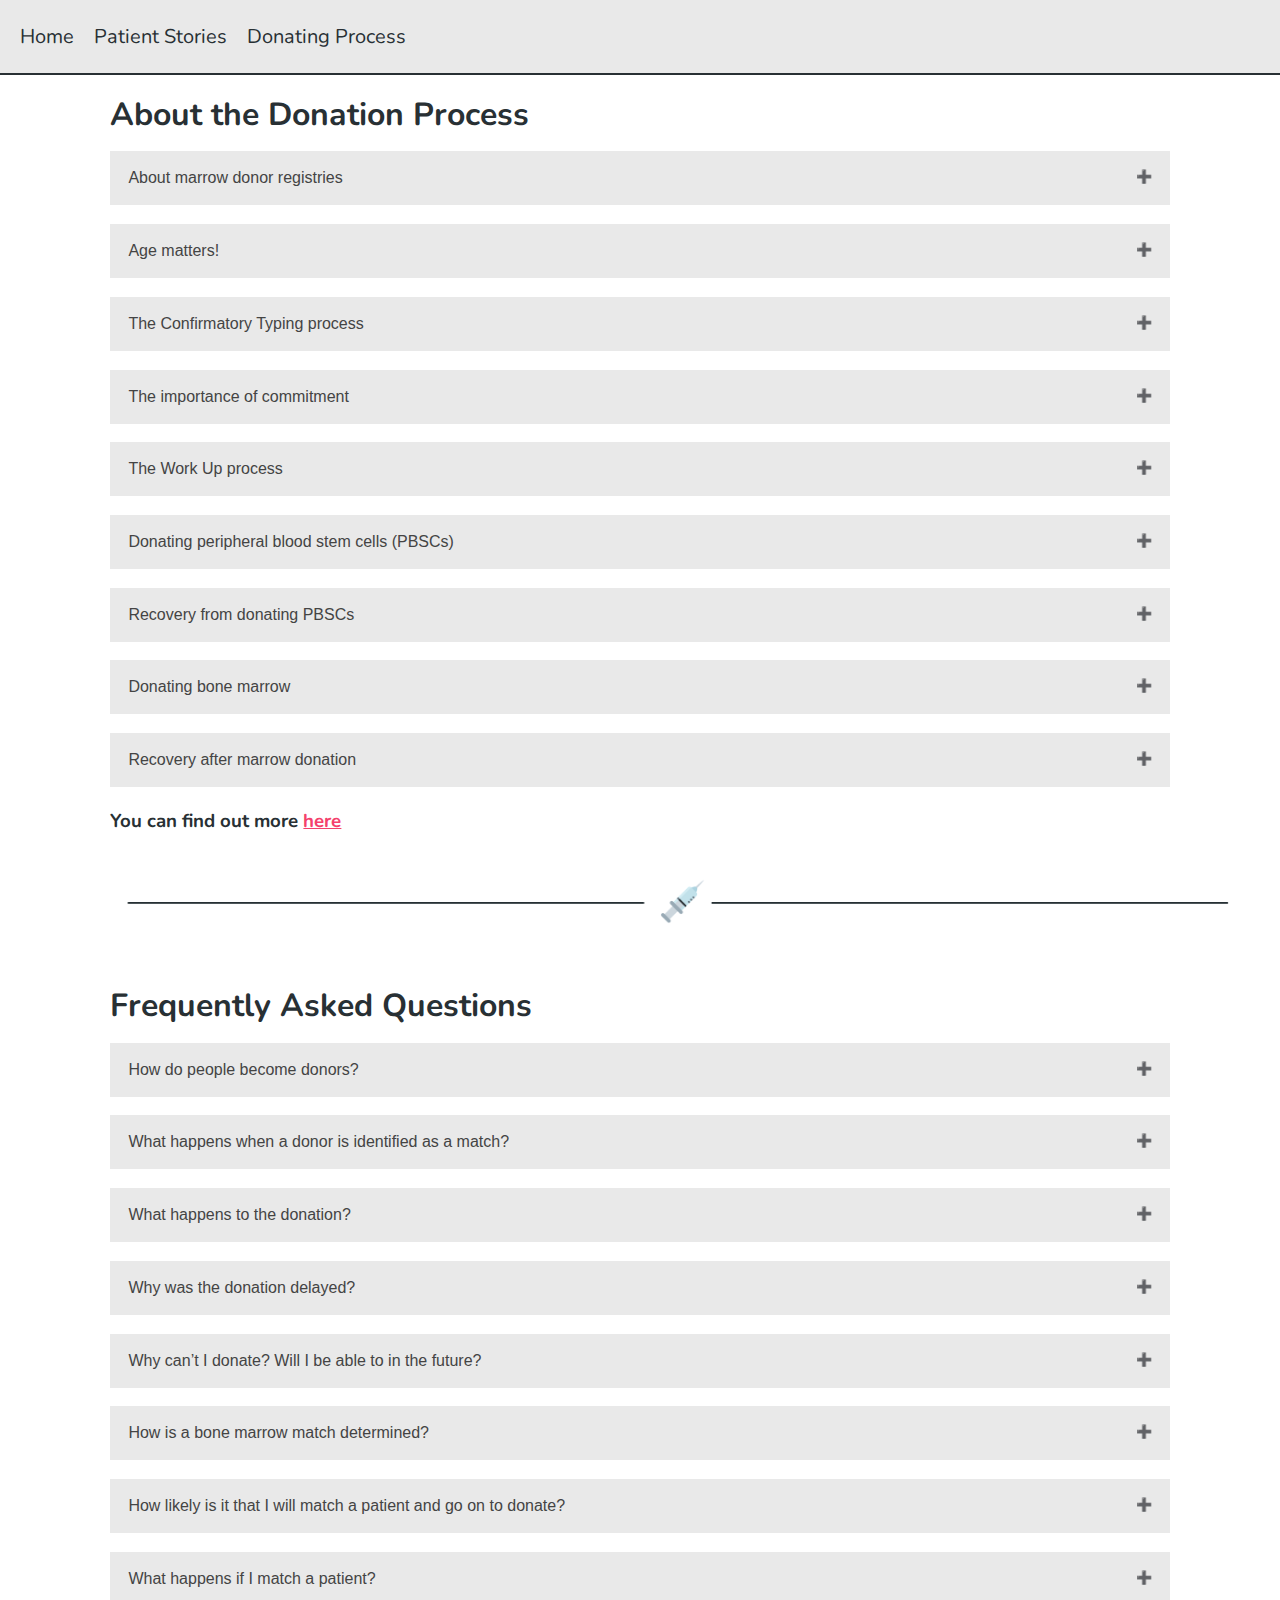
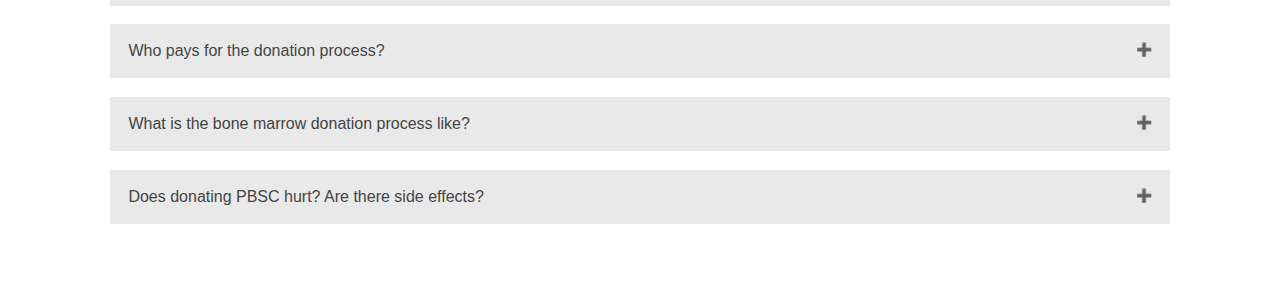
==== commit d7cf825b: "More Various Changes" ====
--- a/donatingProcess.html
+++ b/donatingProcess.html
@@ -1,6 +1,6 @@
 <html>
     <head>
-        <title>Patient Stories</title>
+        <title>Donating Process</title>
         <link rel="stylesheet" href="style.css">
 
         <link rel="preconnect" href="https://fonts.googleapis.com">
@@ -27,7 +27,7 @@
 
             <button class = "accordion">Age matters!</button>
             <div class = "panel">
-                <p>While anyone between 18 and 60 can join the registry, the most frequently requested donors are young and male. Young people produce more stem cells, and due to their larger physical size, men produce more stem cells. The most requested donor group is 18 to 35, yet all donors can remain in the registry until their 61st birthday, and plenty of donors are called from the 36 to 60 group! Gift of Life actively encourages young people to join the registry through several educational programs, including the Campus Ambassador Program for college students and Senior Swabbers for high schools students.</p>
+                <p>While anyone between 18 and 40 can join the registry, the most frequently requested donors are young and male. Young people produce more stem cells, and due to their larger physical size, men produce more stem cells. The most requested donor group is 18 to 35, yet all donors can remain in the registry until their 61st birthday, and plenty of donors are called from the 36 to 40 group! Gift of Life actively encourages young people to join the registry through several educational programs, including the Campus Ambassador Program for college students and Senior Swabbers for high schools students.</p>
             </div>
 
             <h3></h3>
@@ -89,7 +89,7 @@
 
             <h3>You can find out more <a href = "https://www.giftoflife.org/page/content/the-donation-process" target="_empty">here</a></h3>
 
-            <img src = "syringeDivider.png" style = "width: 90vw;">
+            <img src = "images/syringeDivider.png" style = "width: 90vw;">
 
             <h1>Frequently Asked Questions</h1>
 
--- a/style.css
+++ b/style.css
@@ -1,6 +1,10 @@
 body {
   font-family: 'Nunito', sans-serif;
   color: #283034;
+}
+
+a {
+  color: #f4416c;
 }
 
 #header {
@@ -27,12 +31,53 @@
     font-size: 20px;
     color: #283034;
     text-decoration: none;
+
+    display: inline-block;
+    position: relative;
+}
+
+.headerTitles:after {
+  content: '';
+  position: absolute;
+  width: 100%;
+  transform: scaleX(0);
+  height: 2px;
+  bottom: 0;
+  left: 0;
+  background-color: #f4416c;
+  transform-origin: bottom right;
+  transition: transform 0.25s ease-out;
+}
+
+.headerTitles:hover:after {
+  transform: scaleX(1);
+  transform-origin: bottom left;
+}
+
+#titleBar {
+  position: absolute;
+  top: 75px;
+  left: 0px;
+  width: 100%;
+  height: 400px;
+  background-image: url("images/earthBanner.png");
+  background-color: rgb(124, 124, 124); /* Tint color */
+  background-blend-mode: multiply;
+
+  background-position: center; /* Center the image */
+  background-repeat: no-repeat; /* Do not repeat the image */
+  background-size: cover;
 }
 
 .bodyText {
-  margin-left: 3vw;
-  margin-right: 3vw;
+  margin-left: 8vw;
+  margin-right: 8vw;
   line-height: 30px;
+}
+
+img {
+  margin-left: 0px;
+  margin-right: 0px;
 }
 
 * {box-sizing: border-box}
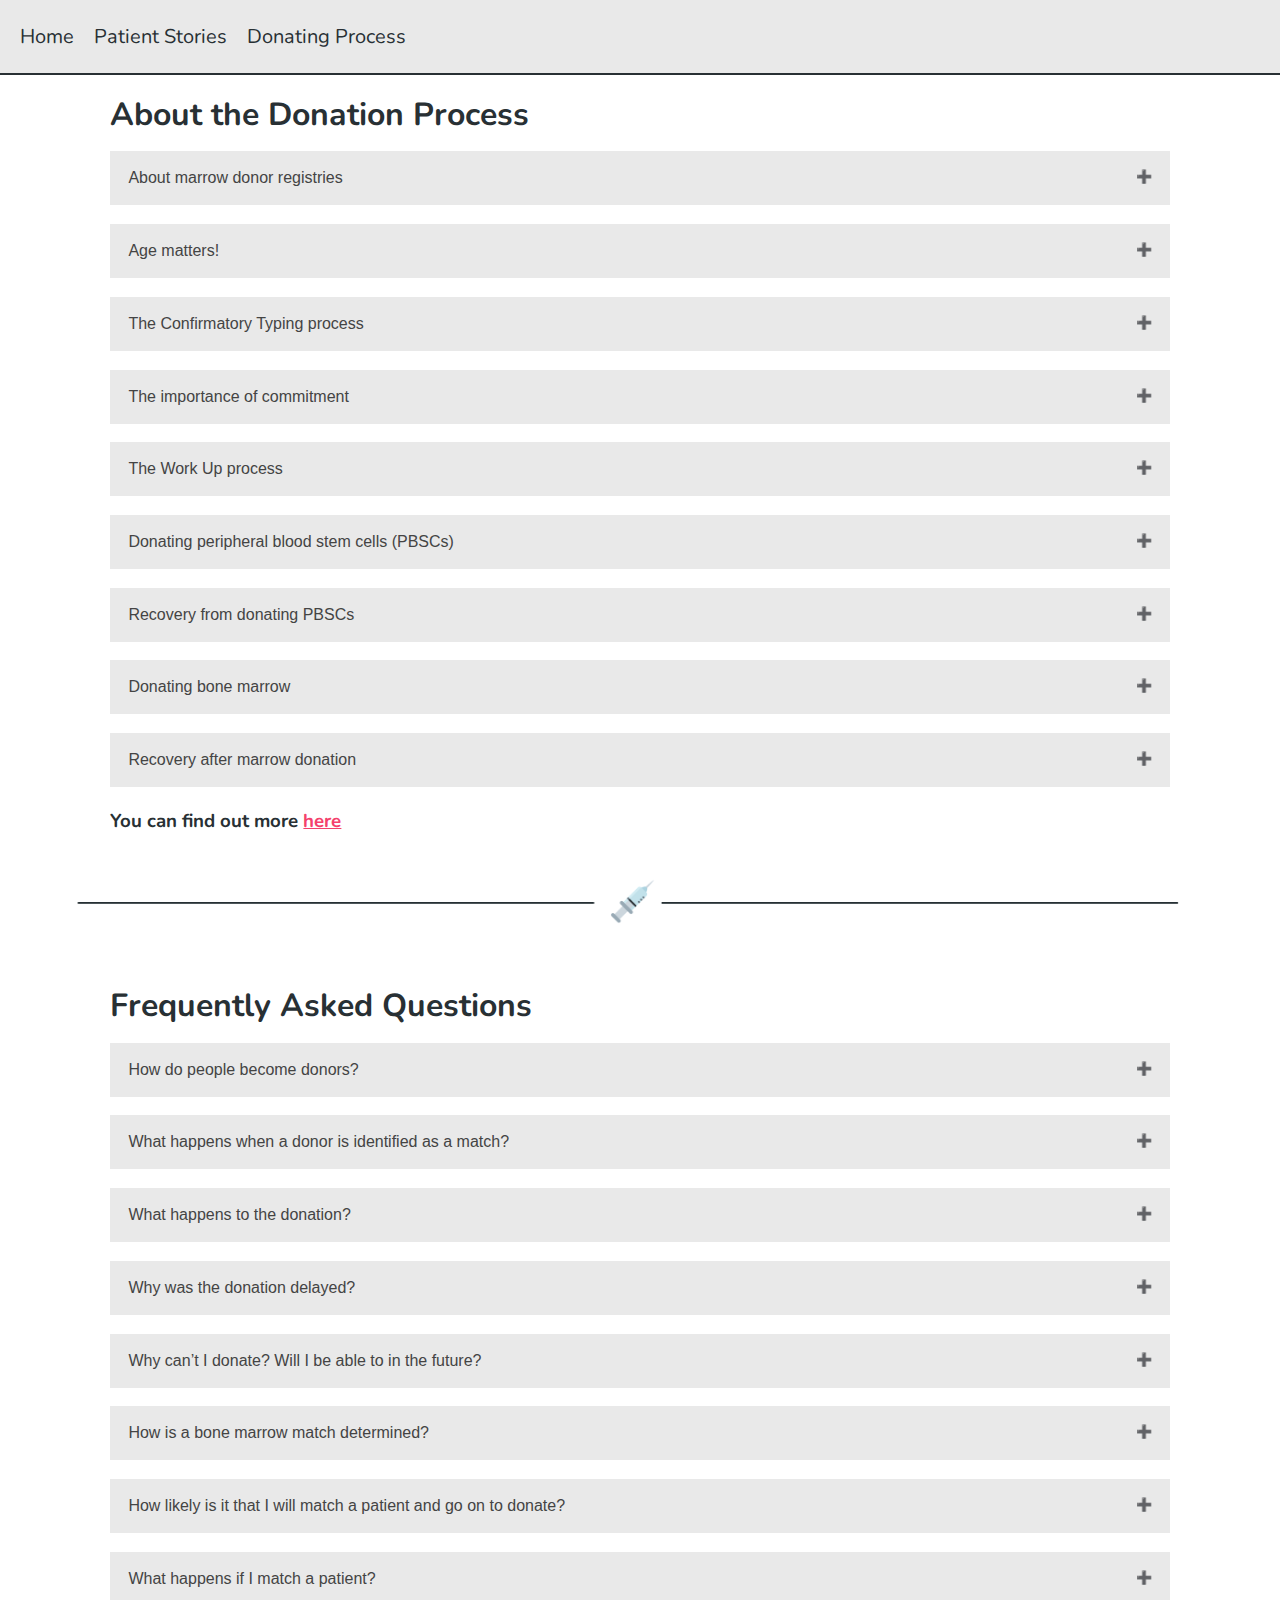
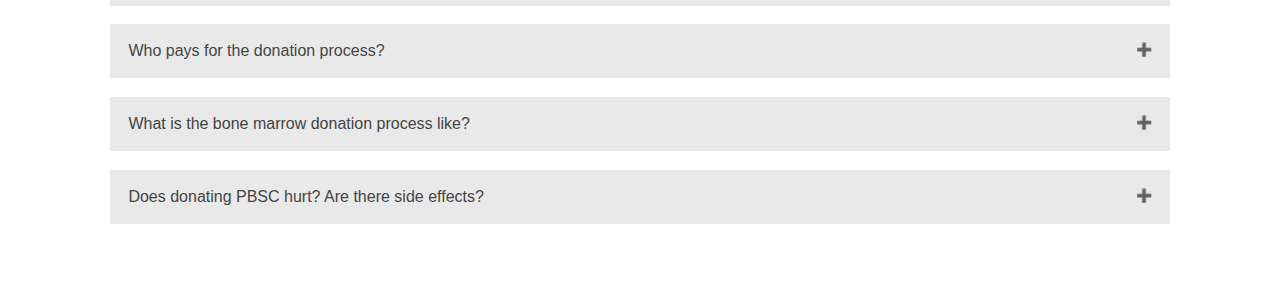
==== commit 0cb764ff: "Fixed image centering" ====
--- a/donatingProcess.html
+++ b/donatingProcess.html
@@ -89,7 +89,7 @@
 
             <h3>You can find out more <a href = "https://www.giftoflife.org/page/content/the-donation-process" target="_empty">here</a></h3>
 
-            <img src = "images/syringeDivider.png" style = "width: 90vw;">
+            <img src = "images/syringeDivider.png" style="width: 90vw;/*! padding: 0vw; *//*! margin: 0; */left: -50px;position: relative;">
 
             <h1>Frequently Asked Questions</h1>
 
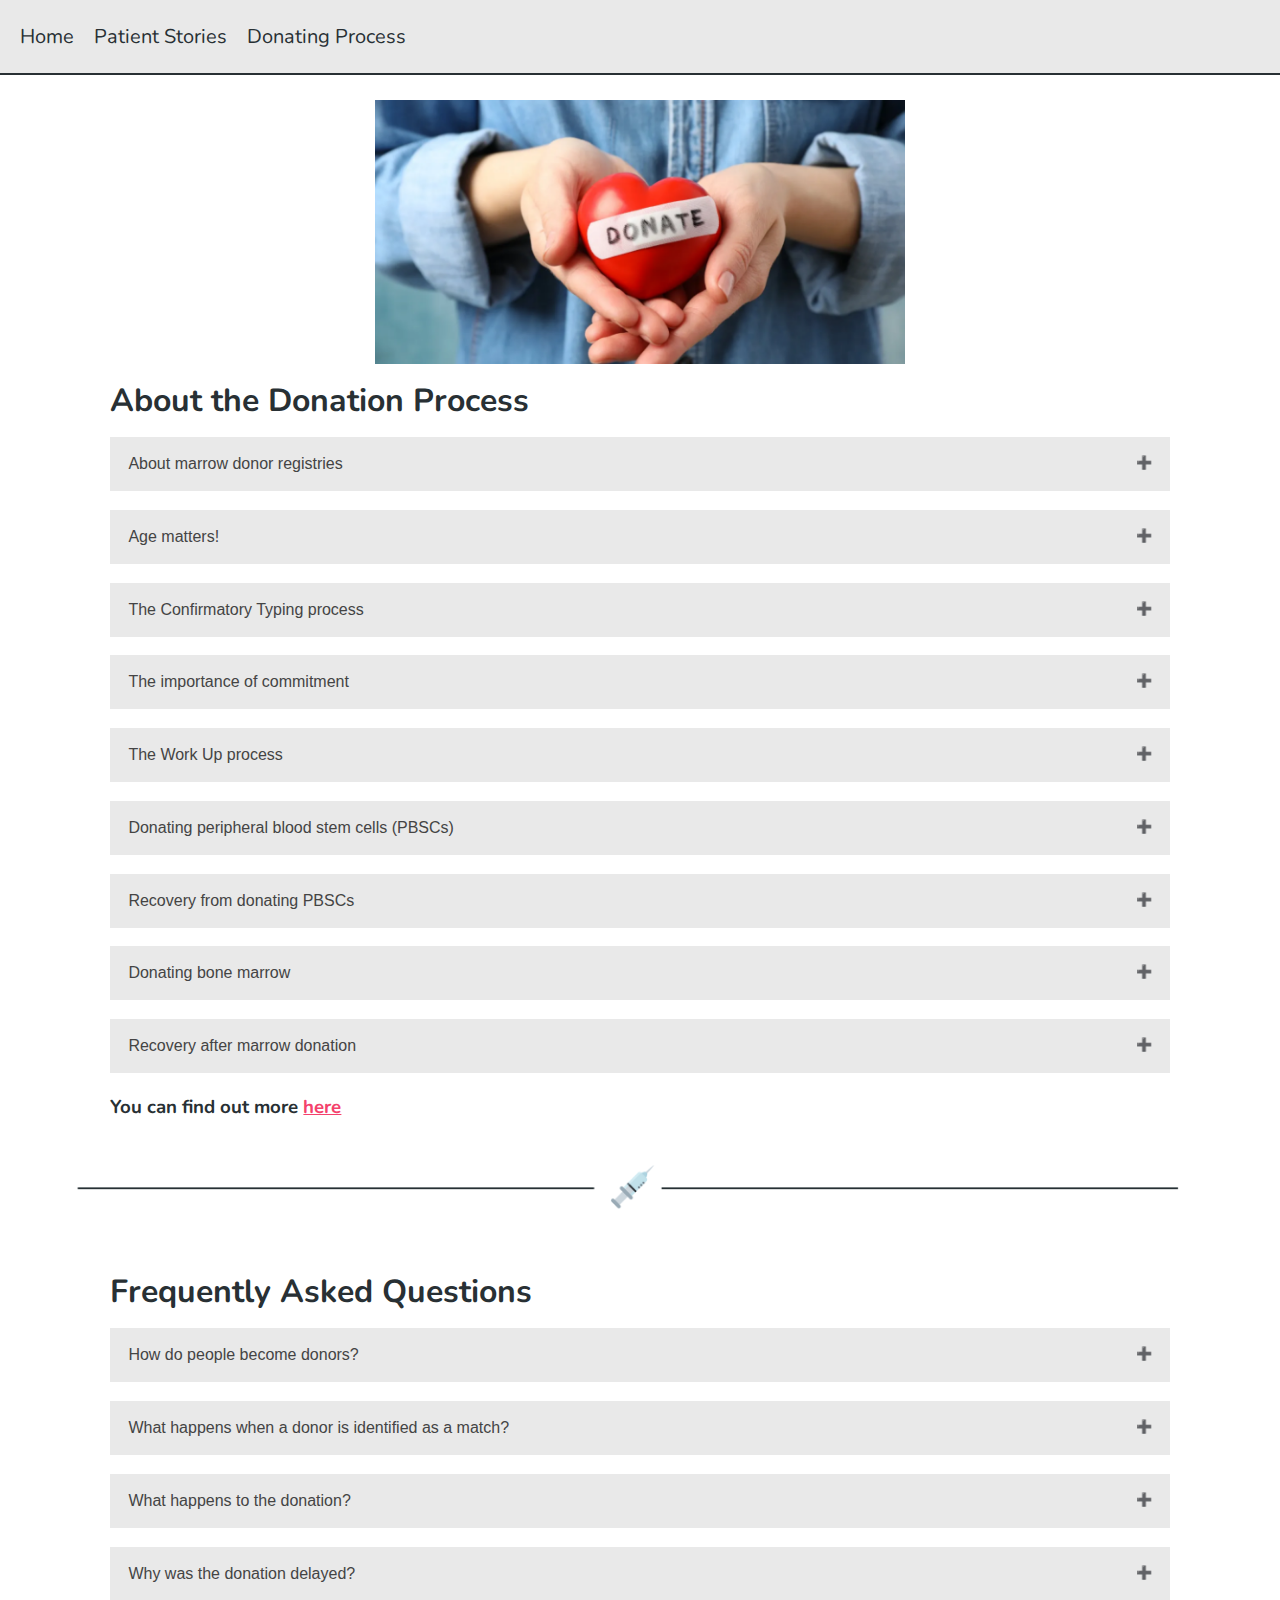
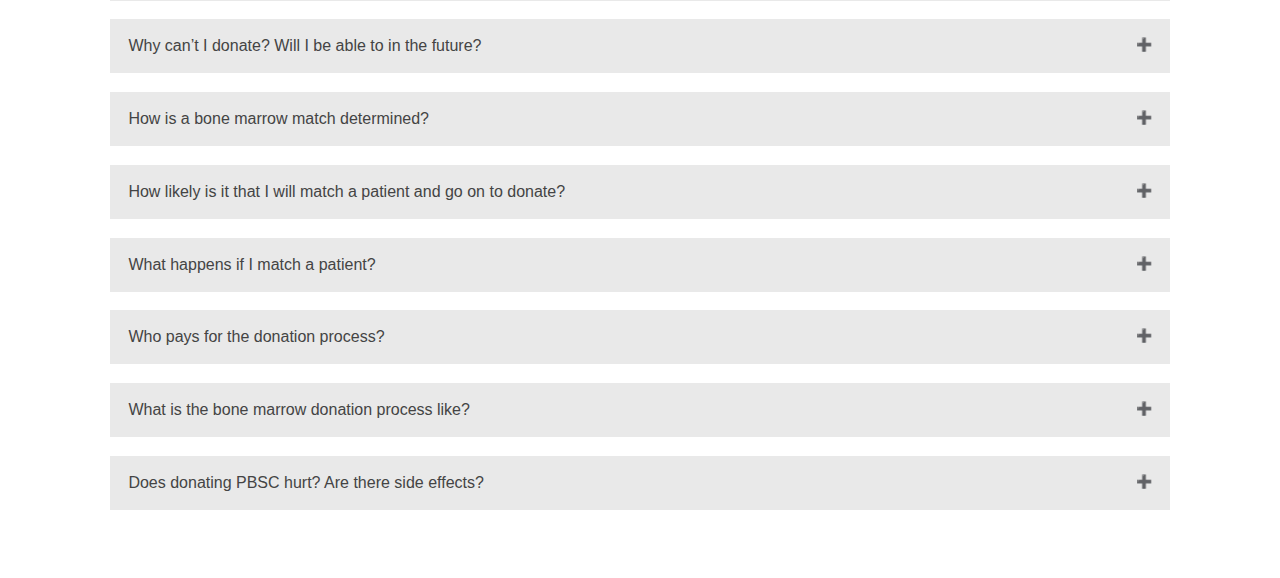
==== commit 2b6b61a7: "added various images" ====
--- a/donatingProcess.html
+++ b/donatingProcess.html
@@ -16,6 +16,7 @@
         </div>
 
         <div style = "margin-top: 100px" class = "bodyText"> 
+            <img src = "images/donate.png" style = "width: 50%; margin: auto; display: block;">
 
             <h1>About the Donation Process</h1>
             <button class = "accordion">About marrow donor registries</button>
--- a/style.css
+++ b/style.css
@@ -120,17 +120,26 @@
 
 
  /* Style the buttons that are used to open and close the accordion panel */
- .accordion {
+ .accordion, .patientAccordion {
   background-color: #e9e9e9;
   color: #444;
   cursor: pointer;
-  padding: 18px;
-  width: 100%;
+  
   text-align: left;
   border: none;
   outline: none;
   transition: 0.4s;
   font-size: medium;
+}
+
+.accordion {
+  padding: 18px;
+  width: 100%;
+}
+
+.patientAccordion, .patientPanel {
+  padding: 18px;
+  width: 80%;
 }
 
 /* Add a background color to the button if it is clicked on (add the .active class with JS), and when you move the mouse over it (hover) */
@@ -139,7 +148,7 @@
 }
 
 /* Style the accordion panel. Note: hidden by default */
-.panel {
+.panel, .patientPanel {
   padding: 0 18px;
   background-color: #e9e9e9;
   display: none;
